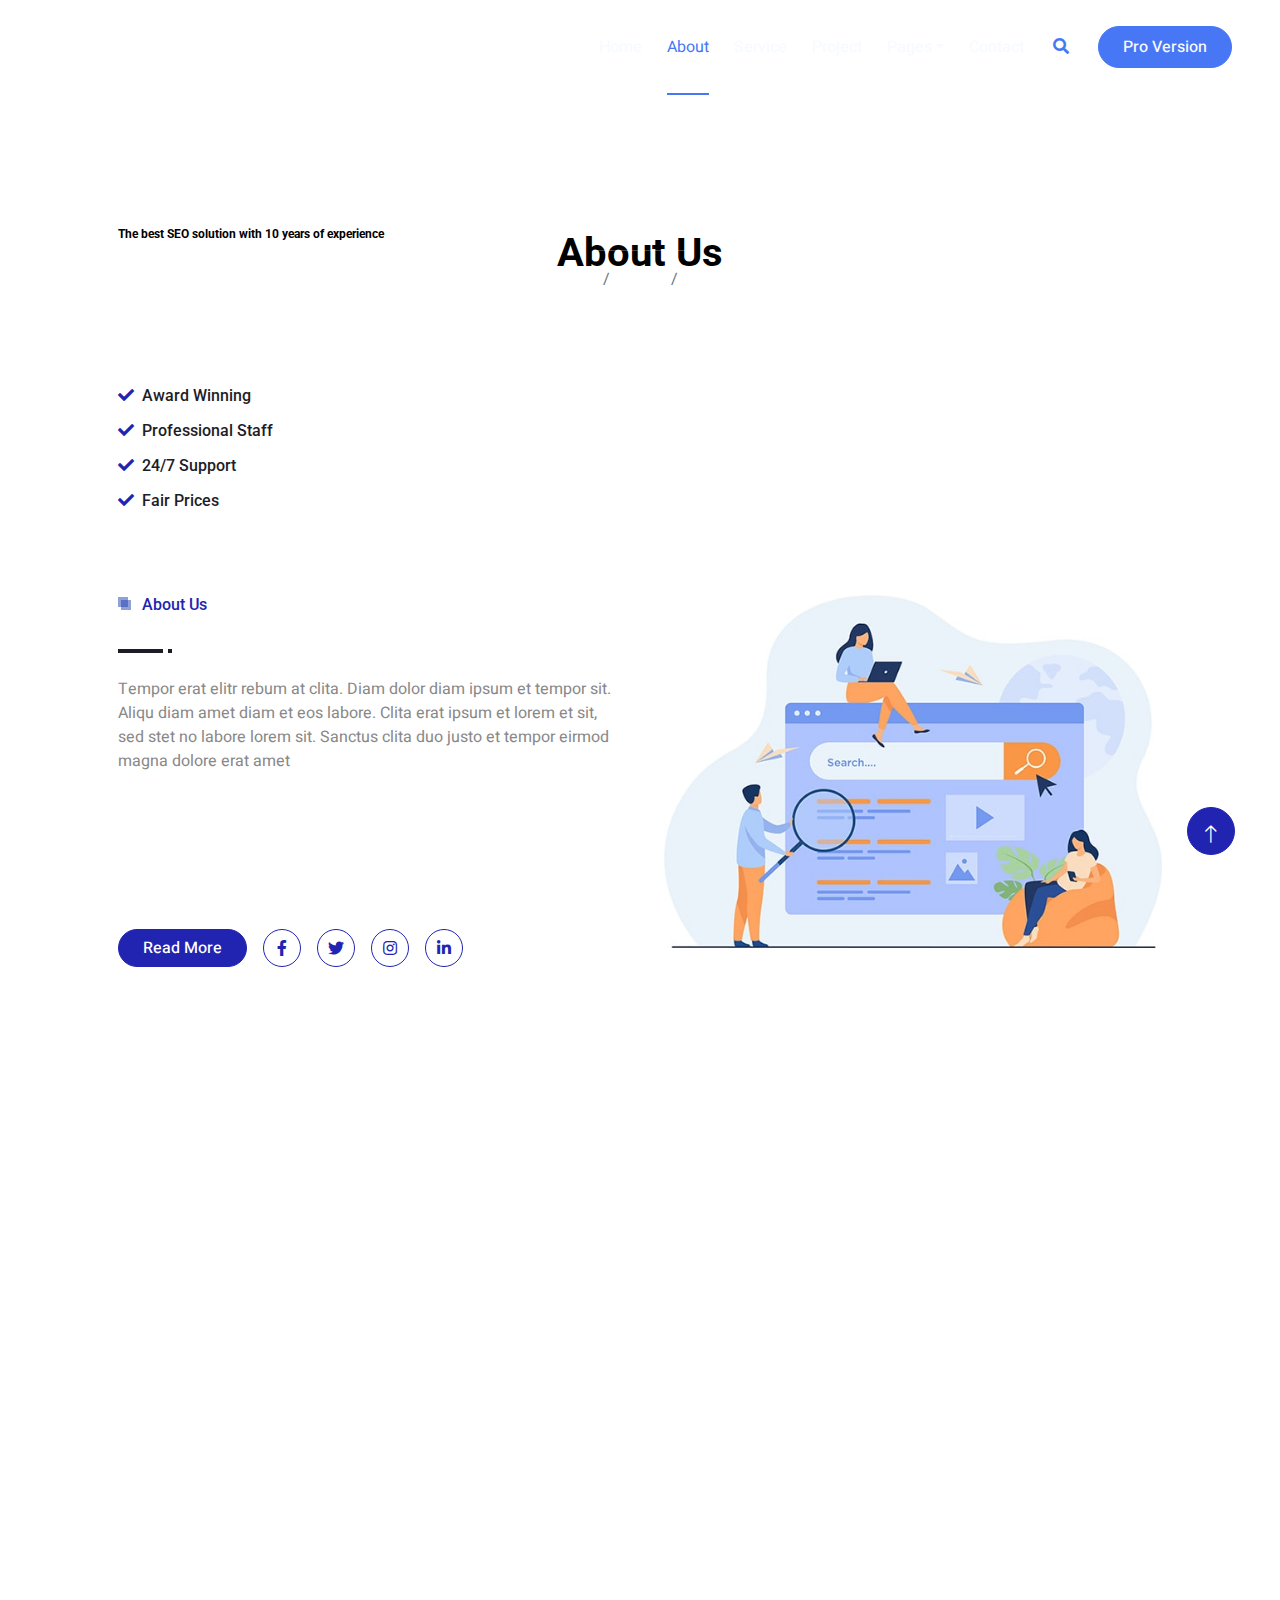
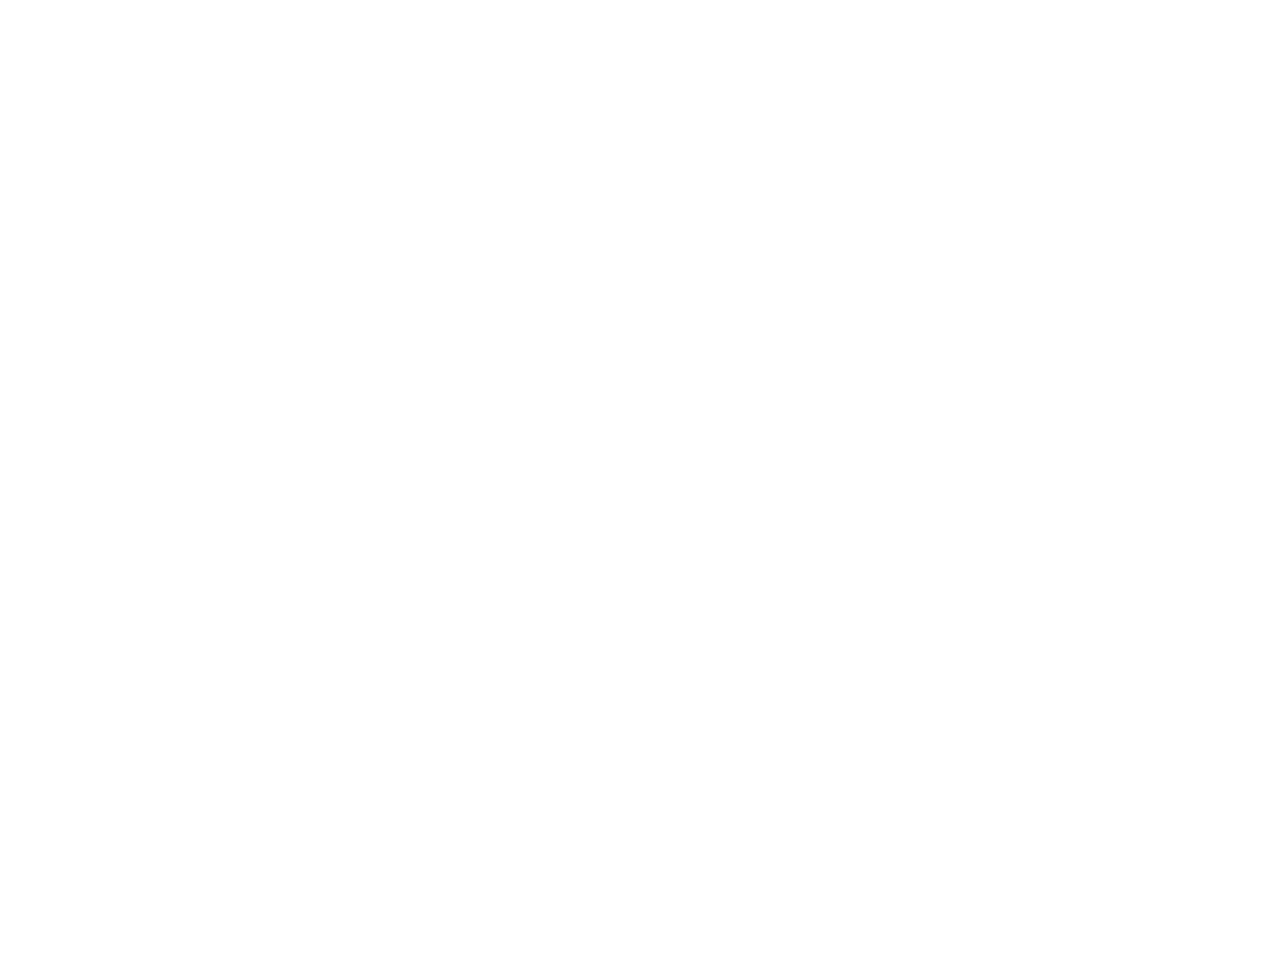
==== about.html @ b6d1f3a8 "hola mundo" ====
<!DOCTYPE html>
<html lang="en">

<head>
    <meta charset="utf-8">
    <title>SEO Master - SEO Agency Website Template</title>
    <meta content="width=device-width, initial-scale=1.0" name="viewport">
    <meta content="" name="keywords">
    <meta content="" name="description">

    <!-- Favicon -->
    <link href="img/favicon.ico" rel="icon">

    <!-- Google Web Fonts -->
    <link rel="preconnect" href="https://fonts.googleapis.com">
    <link rel="preconnect" href="https://fonts.gstatic.com" crossorigin>
    <link href="https://fonts.googleapis.com/css2?family=Heebo:wght@400;500&family=Roboto:wght@400;500;700&display=swap" rel="stylesheet"> 

    <!-- Icon Font Stylesheet -->
    <link href="https://cdnjs.cloudflare.com/ajax/libs/font-awesome/5.10.0/css/all.min.css" rel="stylesheet">
    <link href="https://cdn.jsdelivr.net/npm/bootstrap-icons@1.4.1/font/bootstrap-icons.css" rel="stylesheet">

    <!-- Libraries Stylesheet -->
    <link href="lib/animate/animate.min.css" rel="stylesheet">
    <link href="lib/owlcarousel/assets/owl.carousel.min.css" rel="stylesheet">
    <link href="lib/lightbox/css/lightbox.min.css" rel="stylesheet">

    <!-- Customized Bootstrap Stylesheet -->
    <link href="css/bootstrap.min.css" rel="stylesheet">

    <!-- Template Stylesheet -->
    <link href="css/style.css" rel="stylesheet">
</head>

<body>
    <div class="container-xxl bg-white p-0">
        <!-- Spinner Start -->
        <div id="spinner" class="show bg-white position-fixed translate-middle w-100 vh-100 top-50 start-50 d-flex align-items-center justify-content-center">
            <div class="spinner-grow text-primary" style="width: 3rem; height: 3rem;" role="status">
                <span class="sr-only">Loading...</span>
            </div>
        </div>
        <!-- Spinner End -->


        <!-- Navbar & Hero Start -->
        <div class="container-xxl position-relative p-0">
            <nav class="navbar navbar-expand-lg navbar-light px-4 px-lg-5 py-3 py-lg-0">
                <a href="" class="navbar-brand p-0">
                    <h1 class="m-0"><i class="fa fa-search me-2"></i>SEO<span class="fs-5">Master</span></h1>
                    <!-- <img src="img/logo.png" alt="Logo"> -->
                </a>
                <button class="navbar-toggler" type="button" data-bs-toggle="collapse" data-bs-target="#navbarCollapse">
                    <span class="fa fa-bars"></span>
                </button>
                <div class="collapse navbar-collapse" id="navbarCollapse">
                    <div class="navbar-nav ms-auto py-0">
                        <a href="index.html" class="nav-item nav-link">Home</a>
                        <a href="about.html" class="nav-item nav-link active">About</a>
                        <a href="service.html" class="nav-item nav-link">Service</a>
                        <a href="project.html" class="nav-item nav-link">Project</a>
                        <div class="nav-item dropdown">
                            <a href="#" class="nav-link dropdown-toggle" data-bs-toggle="dropdown">Pages</a>
                            <div class="dropdown-menu m-0">
                                <a href="team.html" class="dropdown-item">Our Team</a>
                                <a href="testimonial.html" class="dropdown-item">Testimonial</a>
                                <a href="404.html" class="dropdown-item">404 Page</a>
                            </div>
                        </div>
                        <a href="contact.html" class="nav-item nav-link">Contact</a>
                    </div>
                    <butaton type="button" class="btn text-secondary ms-3" data-bs-toggle="modal" data-bs-target="#searchModal"><i class="fa fa-search"></i></butaton>
                    <a href="https://htmlcodex.com/startup-company-website-template" class="btn btn-secondary text-light rounded-pill py-2 px-4 ms-3">Pro Version</a>
                </div>
            </nav>

            <div class="container-xxl py-5 bg-primary hero-header mb-5">
                <div class="container my-5 py-5 px-lg-5">
                    <div class="row g-5 py-5">
                        <div class="col-12 text-center">
                            <h1 class="text-white animated zoomIn">About Us</h1>
                            <hr class="bg-white mx-auto mt-0" style="width: 90px;">
                            <nav aria-label="breadcrumb">
                                <ol class="breadcrumb justify-content-center">
                                    <li class="breadcrumb-item"><a class="text-white" href="#">Home</a></li>
                                    <li class="breadcrumb-item"><a class="text-white" href="#">Pages</a></li>
                                    <li class="breadcrumb-item text-white active" aria-current="page">About</li>
                                </ol>
                            </nav>
                        </div>
                    </div>
                </div>
            </div>
        </div>
        <!-- Navbar & Hero End -->


        <!-- Full Screen Search Start -->
        <div class="modal fade" id="searchModal" tabindex="-1">
            <div class="modal-dialog modal-fullscreen">
                <div class="modal-content" style="background: rgba(29, 29, 39, 0.7);">
                    <div class="modal-header border-0">
                        <button type="button" class="btn bg-white btn-close" data-bs-dismiss="modal" aria-label="Close"></button>
                    </div>
                    <div class="modal-body d-flex align-items-center justify-content-center">
                        <div class="input-group" style="max-width: 600px;">
                            <input type="text" class="form-control bg-transparent border-light p-3" placeholder="Type search keyword">
                            <button class="btn btn-light px-4"><i class="bi bi-search"></i></button>
                        </div>
                    </div>
                </div>
            </div>
        </div>
        <!-- Full Screen Search End -->


        <!-- About Start -->
        <div class="container-xxl py-5">
            <div class="container px-lg-5">
                <div class="row g-5">
                    <div class="col-lg-6 wow fadeInUp" data-wow-delay="0.1s">
                        <div class="section-title position-relative mb-4 pb-2">
                            <h6 class="position-relative text-primary ps-4">About Us</h6>
                            <h2 class="mt-2">The best SEO solution with 10 years of experience</h2>
                        </div>
                        <p class="mb-4">Tempor erat elitr rebum at clita. Diam dolor diam ipsum et tempor sit. Aliqu diam amet diam et eos labore. Clita erat ipsum et lorem et sit, sed stet no labore lorem sit. Sanctus clita duo justo et tempor eirmod magna dolore erat amet</p>
                        <div class="row g-3">
                            <div class="col-sm-6">
                                <h6 class="mb-3"><i class="fa fa-check text-primary me-2"></i>Award Winning</h6>
                                <h6 class="mb-0"><i class="fa fa-check text-primary me-2"></i>Professional Staff</h6>
                            </div>
                            <div class="col-sm-6">
                                <h6 class="mb-3"><i class="fa fa-check text-primary me-2"></i>24/7 Support</h6>
                                <h6 class="mb-0"><i class="fa fa-check text-primary me-2"></i>Fair Prices</h6>
                            </div>
                        </div>
                        <div class="d-flex align-items-center mt-4">
                            <a class="btn btn-primary rounded-pill px-4 me-3" href="">Read More</a>
                            <a class="btn btn-outline-primary btn-square me-3" href=""><i class="fab fa-facebook-f"></i></a>
                            <a class="btn btn-outline-primary btn-square me-3" href=""><i class="fab fa-twitter"></i></a>
                            <a class="btn btn-outline-primary btn-square me-3" href=""><i class="fab fa-instagram"></i></a>
                            <a class="btn btn-outline-primary btn-square" href=""><i class="fab fa-linkedin-in"></i></a>
                        </div>
                    </div>
                    <div class="col-lg-6">
                        <img class="img-fluid wow zoomIn" data-wow-delay="0.5s" src="img/about.jpg">
                    </div>
                </div>
            </div>
        </div>
        <!-- About End -->


        <!-- Newsletter Start -->
        <div class="container-xxl bg-primary newsletter my-5 wow fadeInUp" data-wow-delay="0.1s">
            <div class="container px-lg-5">
                <div class="row align-items-center" style="height: 250px;">
                    <div class="col-12 col-md-6">
                        <h3 class="text-white">Ready to get started</h3>
                        <small class="text-white">Diam elitr est dolore at sanctus nonumy.</small>
                        <div class="position-relative w-100 mt-3">
                            <input class="form-control border-0 rounded-pill w-100 ps-4 pe-5" type="text" placeholder="Enter Your Email" style="height: 48px;">
                            <button type="button" class="btn shadow-none position-absolute top-0 end-0 mt-1 me-2"><i class="fa fa-paper-plane text-primary fs-4"></i></button>
                        </div>
                    </div>
                    <div class="col-md-6 text-center mb-n5 d-none d-md-block">
                        <img class="img-fluid mt-5" style="height: 250px;" src="img/newsletter.png">
                    </div>
                </div>
            </div>
        </div>
        <!-- Newsletter End -->


        <!-- Team Start -->
        <div class="container-xxl py-5">
            <div class="container px-lg-5">
                <div class="section-title position-relative text-center mb-5 pb-2 wow fadeInUp" data-wow-delay="0.1s">
                    <h6 class="position-relative d-inline text-primary ps-4">Our Team</h6>
                    <h2 class="mt-2">Meet Our Team Members</h2>
                </div>
                <div class="row g-4">
                    <div class="col-lg-4 wow fadeInUp" data-wow-delay="0.1s">
                        <div class="team-item">
                            <div class="d-flex">
                                <div class="flex-shrink-0 d-flex flex-column align-items-center mt-4 pt-5" style="width: 75px;">
                                    <a class="btn btn-square text-primary bg-white my-1" href=""><i class="fab fa-facebook-f"></i></a>
                                    <a class="btn btn-square text-primary bg-white my-1" href=""><i class="fab fa-twitter"></i></a>
                                    <a class="btn btn-square text-primary bg-white my-1" href=""><i class="fab fa-instagram"></i></a>
                                    <a class="btn btn-square text-primary bg-white my-1" href=""><i class="fab fa-linkedin-in"></i></a>
                                </div>
                                <img class="img-fluid rounded w-100" src="img/team-1.jpg" alt="">
                            </div>
                            <div class="px-4 py-3">
                                <h5 class="fw-bold m-0">Jhon Doe</h5>
                                <small>CEO</small>
                            </div>
                        </div>
                    </div>
                    <div class="col-lg-4 wow fadeInUp" data-wow-delay="0.3s">
                        <div class="team-item">
                            <div class="d-flex">
                                <div class="flex-shrink-0 d-flex flex-column align-items-center mt-4 pt-5" style="width: 75px;">
                                    <a class="btn btn-square text-primary bg-white my-1" href=""><i class="fab fa-facebook-f"></i></a>
                                    <a class="btn btn-square text-primary bg-white my-1" href=""><i class="fab fa-twitter"></i></a>
                                    <a class="btn btn-square text-primary bg-white my-1" href=""><i class="fab fa-instagram"></i></a>
                                    <a class="btn btn-square text-primary bg-white my-1" href=""><i class="fab fa-linkedin-in"></i></a>
                                </div>
                                <img class="img-fluid rounded w-100" src="img/team-2.jpg" alt="">
                            </div>
                            <div class="px-4 py-3">
                                <h5 class="fw-bold m-0">Emma William</h5>
                                <small>Manager</small>
                            </div>
                        </div>
                    </div>
                    <div class="col-lg-4 wow fadeInUp" data-wow-delay="0.6s">
                        <div class="team-item">
                            <div class="d-flex">
                                <div class="flex-shrink-0 d-flex flex-column align-items-center mt-4 pt-5" style="width: 75px;">
                                    <a class="btn btn-square text-primary bg-white my-1" href=""><i class="fab fa-facebook-f"></i></a>
                                    <a class="btn btn-square text-primary bg-white my-1" href=""><i class="fab fa-twitter"></i></a>
                                    <a class="btn btn-square text-primary bg-white my-1" href=""><i class="fab fa-instagram"></i></a>
                                    <a class="btn btn-square text-primary bg-white my-1" href=""><i class="fab fa-linkedin-in"></i></a>
                                </div>
                                <img class="img-fluid rounded w-100" src="img/team-3.jpg" alt="">
                            </div>
                            <div class="px-4 py-3">
                                <h5 class="fw-bold m-0">Noah Michael</h5>
                                <small>Designer</small>
                            </div>
                        </div>
                    </div>
                </div>
            </div>
        </div>
        <!-- Team End -->
        

        <!-- Footer Start -->
        <div class="container-fluid bg-primary text-light footer mt-5 pt-5 wow fadeIn" data-wow-delay="0.1s">
            <div class="container py-5 px-lg-5">
                <div class="row g-5">
                    <div class="col-md-6 col-lg-3">
                        <h5 class="text-white mb-4">Get In Touch</h5>
                        <p><i class="fa fa-map-marker-alt me-3"></i>123 Street, New York, USA</p>
                        <p><i class="fa fa-phone-alt me-3"></i>+012 345 67890</p>
                        <p><i class="fa fa-envelope me-3"></i>info@example.com</p>
                        <div class="d-flex pt-2">
                            <a class="btn btn-outline-light btn-social" href=""><i class="fab fa-twitter"></i></a>
                            <a class="btn btn-outline-light btn-social" href=""><i class="fab fa-facebook-f"></i></a>
                            <a class="btn btn-outline-light btn-social" href=""><i class="fab fa-youtube"></i></a>
                            <a class="btn btn-outline-light btn-social" href=""><i class="fab fa-instagram"></i></a>
                            <a class="btn btn-outline-light btn-social" href=""><i class="fab fa-linkedin-in"></i></a>
                        </div>
                    </div>
                    <div class="col-md-6 col-lg-3">
                        <h5 class="text-white mb-4">Popular Link</h5>
                        <a class="btn btn-link" href="">About Us</a>
                        <a class="btn btn-link" href="">Contact Us</a>
                        <a class="btn btn-link" href="">Privacy Policy</a>
                        <a class="btn btn-link" href="">Terms & Condition</a>
                        <a class="btn btn-link" href="">Career</a>
                    </div>
                    <div class="col-md-6 col-lg-3">
                        <h5 class="text-white mb-4">Project Gallery</h5>
                        <div class="row g-2">
                            <div class="col-4">
                                <img class="img-fluid" src="img/portfolio-1.jpg" alt="Image">
                            </div>
                            <div class="col-4">
                                <img class="img-fluid" src="img/portfolio-2.jpg" alt="Image">
                            </div>
                            <div class="col-4">
                                <img class="img-fluid" src="img/portfolio-3.jpg" alt="Image">
                            </div>
                            <div class="col-4">
                                <img class="img-fluid" src="img/portfolio-4.jpg" alt="Image">
                            </div>
                            <div class="col-4">
                                <img class="img-fluid" src="img/portfolio-5.jpg" alt="Image">
                            </div>
                            <div class="col-4">
                                <img class="img-fluid" src="img/portfolio-6.jpg" alt="Image">
                            </div>
                        </div>
                    </div>
                    <div class="col-md-6 col-lg-3">
                        <h5 class="text-white mb-4">Newsletter</h5>
                        <p>Lorem ipsum dolor sit amet elit. Phasellus nec pretium mi. Curabitur facilisis ornare velit non vulpu</p>
                        <div class="position-relative w-100 mt-3">
                            <input class="form-control border-0 rounded-pill w-100 ps-4 pe-5" type="text" placeholder="Your Email" style="height: 48px;">
                            <button type="button" class="btn shadow-none position-absolute top-0 end-0 mt-1 me-2"><i class="fa fa-paper-plane text-primary fs-4"></i></button>
                        </div>
                    </div>
                </div>
            </div>
            <div class="container px-lg-5">
                <div class="copyright">
                    <div class="row">
                        <div class="col-md-6 text-center text-md-start mb-3 mb-md-0">
                            &copy; <a class="border-bottom" href="#">Your Site Name</a>, All Right Reserved. 
							
							<!--/*** This template is free as long as you keep the footer author’s credit link/attribution link/backlink. If you'd like to use the template without the footer author’s credit link/attribution link/backlink, you can purchase the Credit Removal License from "https://htmlcodex.com/credit-removal". Thank you for your support. ***/-->
							Designed By <a class="border-bottom" href="https://htmlcodex.com">HTML Codex</a>
                        </div>
                        <div class="col-md-6 text-center text-md-end">
                            <div class="footer-menu">
                                <a href="">Home</a>
                                <a href="">Cookies</a>
                                <a href="">Help</a>
                                <a href="">FQAs</a>
                            </div>
                        </div>
                    </div>
                </div>
            </div>
        </div>
        <!-- Footer End -->


        <!-- Back to Top -->
        <a href="#" class="btn btn-lg btn-primary btn-lg-square back-to-top pt-2"><i class="bi bi-arrow-up"></i></a>
    </div>

    <!-- JavaScript Libraries -->
    <script src="https://code.jquery.com/jquery-3.4.1.min.js"></script>
    <script src="https://cdn.jsdelivr.net/npm/bootstrap@5.0.0/dist/js/bootstrap.bundle.min.js"></script>
    <script src="lib/wow/wow.min.js"></script>
    <script src="lib/easing/easing.min.js"></script>
    <script src="lib/waypoints/waypoints.min.js"></script>
    <script src="lib/owlcarousel/owl.carousel.min.js"></script>
    <script src="lib/isotope/isotope.pkgd.min.js"></script>
    <script src="lib/lightbox/js/lightbox.min.js"></script>

    <!-- Template Javascript -->
    <script src="js/main.js"></script>
</body>

</html>
---- css/style.css ----
/********** Template CSS **********/
:root {
    --primary: #4777F5;
    --secondary: #4777F5;
    --light: #F7FAFF;
    --dark: #1D1D27;
}


/*** Spinner ***/
#spinner {
    opacity: 0;
    visibility: hidden;
    transition: opacity .5s ease-out, visibility 0s linear .5s;
    z-index: 99999;
}

#spinner.show {
    transition: opacity .5s ease-out, visibility 0s linear 0s;
    visibility: visible;
    opacity: 1;
}


.text-white.animated.zoomIn {
    color: black !important;

}


.back-to-top {
    position: fixed;
    display: none;
    right: 45px;
    bottom: 45px;
    z-index: 99;
}

.text-white.animated.zoomIn {
    position: relative;
    display: block;
 
    bottom: 95px;
    
}

.mt-2 {
    position: relative;
    display: block;
 color: black;
 font-size:12px;
 font-style: normal;
    bottom: 395px;
}

.mt-33 {
    position: relative;
    display: block;
 color: black;
 font-size:40px;
 font-style: normal;
    bottom: 395px;
}

.facebook {
    position: relative;
    bottom: 285px;
}

.row.g-3 {
    position: relative;
    display: block;
 
    bottom: 395px;
}

/*** Heading ***/
h1,
h2,
h3,
.fw-bold {
    font-weight: 700 !important;
}

h4,
h5,
h6,
.fw-medium {
    font-weight: 500 !important;
}


/*** Button ***/
.btn {
    font-weight: 500;
    transition: .5s;
}

.btn-square {
    width: 38px;
    height: 38px;
}

.btn-sm-square {
    width: 32px;
    height: 32px;
}

.btn-lg-square {
    width: 48px;
    height: 48px;
}

.btn-square,
.btn-sm-square,
.btn-lg-square {
    padding: 0;
    display: flex;
    align-items: center;
    justify-content: center;
    font-weight: normal;
    border-radius: 50px;
}


/*** Navbar ***/
.navbar-light .navbar-nav .nav-link {
    position: relative;
    margin-left: 25px;
    padding: 35px 0;
    color: var(--light) !important;
    outline: none;
    transition: .5s;
}

.sticky-top.navbar-light .navbar-nav .nav-link {
    padding: 20px 0;
    color: var(--dark) !important;
}

.navbar-light .navbar-nav .nav-link:hover,
.navbar-light .navbar-nav .nav-link.active {
    color: var(--secondary) !important;
}

.navbar-light .navbar-brand h1 {
    color: #FFFFFF;
}

.navbar-light .navbar-brand img {
    max-height: 60px;
    transition: .5s;
}

.sticky-top.navbar-light .navbar-brand img {
    max-height: 45px;
}

@media (max-width: 991.98px) {
    .sticky-top.navbar-light {
        position: relative;
        background: #FFFFFF;
    }

    .navbar-light .navbar-collapse {
        margin-top: 15px;
        border-top: 1px solid #DDDDDD;
    }

    .navbar-light .navbar-nav .nav-link,
    .sticky-top.navbar-light .navbar-nav .nav-link {
        padding: 10px 0;
        margin-left: 0;
        color: var(--dark) !important;
    }

    .navbar-light .navbar-brand h1 {
        color: var(--primary);
    }

    .navbar-light .navbar-brand img {
        max-height: 45px;
    }
}

@media (min-width: 992px) {
    .navbar-light {
        position: absolute;
        width: 100%;
        top: 0;
        left: 0;
        border-bottom: 1px solid rgba(256, 256, 256, .1);
        z-index: 999;
    }
    
    .sticky-top.navbar-light {
        position: fixed;
        background: #FFFFFF;
    }

    .navbar-light .navbar-nav .nav-link::before {
        position: absolute;
        content: "";
        width: 0;
        height: 2px;
        bottom: -1px;
        left: 50%;
        background: var(--secondary);
        transition: .5s;
    }

    .navbar-light .navbar-nav .nav-link:hover::before,
    .navbar-light .navbar-nav .nav-link.active::before {
        width: 100%;
        left: 0;
    }

    .navbar-light .navbar-nav .nav-link.nav-contact::before {
        display: none;
    }

    .sticky-top.navbar-light .navbar-brand h1 {
        color: var(--primary);
    }
}


/*** Hero Header ***/
.hero-header {
    
}


/*** Section Title ***/
.section-title::before {
    position: absolute;
    content: "";
    width: 45px;
    height: 4px;
    bottom: 0;
    left: 0;
    background: var(--dark);
}

.section-title::after {
    position: absolute;
    content: "";
    width: 4px;
    height: 4px;
    bottom: 0;
    left: 50px;
    background: var(--dark);
}

.section-title.text-center::before {
    left: 50%;
    margin-left: -25px;
}

.section-title.text-center::after {
    left: 50%;
    margin-left: 25px;
}

.section-title h6::before,
.section-title h6::after {
    position: absolute;
    content: "";
    width: 10px;
    height: 10px;
    top: 2px;
    left: 0;
    background: rgba(33, 66, 177, .5);
}

.section-title h6::after {
    top: 5px;
    left: 3px;
}


/*** Service ***/
.service-item {
    position: relative;
    height: 350px;
    padding: 30px 25px;
    background: #FFFFFF;
    box-shadow: 0 0 45px rgba(0, 0, 0, .08);
    transition: .5s;
}

.service-item:hover {
    background: var(--primary);
}

.service-item .service-icon {
    margin: 0 auto 20px auto;
    width: 90px;
    height: 90px;
    display: flex;
    align-items: center;
    justify-content: center;
    color: var(--light);
    background: url(../img/icon-shape-primary.png) center center no-repeat;
    transition: .5s;
}

.service-item:hover .service-icon {
    color: var(--primary);
    background: url(../img/icon-shape-white.png);
}

.service-item h5,
.service-item p {
    transition: .5s;
}

.service-item:hover h5,
.service-item:hover p {
    color: var(--light);
}

.service-item a.btn {
    position: relative;
    display: flex;
    color: var(--primary);
    transition: .5s;
    z-index: 1;
}

.service-item:hover a.btn {
    color: var(--primary);
}

.service-item a.btn::before {
    position: absolute;
    content: "";
    width: 35px;
    height: 35px;
    top: 0;
    left: 0;
    border-radius: 35px;
    background: #DDDDDD;
    transition: .5s;
    z-index: -1;
}

.service-item:hover a.btn::before {
    width: 100%;
    background: var(--light);
}


/*** Testimonial ***/
.newsletter,
.testimonial {
    background:
        url(../img/bg-top.png),
        url(../img/bg-bottom.png);
    background-position:
        left top,
        right bottom;
    background-repeat: no-repeat;
}

.testimonial-carousel .owl-item .testimonial-item,
.testimonial-carousel .owl-item.center .testimonial-item * {
    transition: .5s;
}

.testimonial-carousel .owl-item.center .testimonial-item {
    background: var(--light) !important;
    border-color: var(--light);
}

.testimonial-carousel .owl-item.center .testimonial-item * {
    color: #888888;
}

.testimonial-carousel .owl-item.center .testimonial-item i {
    color: var(--primary) !important;
}

.testimonial-carousel .owl-item.center .testimonial-item h6 {
    color: var(--dark) !important;
}


/*** Team ***/
.team-item {
    position: relative;
    transition: .5s;
    z-index: 1;
}

.team-item::after {
    position: absolute;
    content: "";
    top: 3rem;
    right: 3rem;
    bottom: 0;
    left: 0;
    border-radius: 10px;
    background: #FFFFFF;
    box-shadow: 0 0 45px rgba(0, 0, 0, .1);
    transition: .5s;
    z-index: -1;
}

.team-item:hover::after {
    background: var(--primary);
}

.team-item h5,
.team-item small {
    transition: .5s;
}

.team-item:hover h5,
.team-item:hover small {
    color: var(--light);
}


/*** Project Portfolio ***/
#portfolio-flters .btn {
    position: relative;
    display: inline-block;
    margin: 10px 4px 0 4px;
    transition: .5s;
}

#portfolio-flters .btn::after {
    position: absolute;
    content: "";
    right: -1px;
    bottom: -1px;
    border-left: 20px solid transparent;
    border-right: 0 solid transparent;
    border-bottom: 50px solid #FFFFFF;
}

#portfolio-flters .btn:hover,
#portfolio-flters .btn.active {
    color: var(--light);
    background: var(--primary);
}

.portfolio-overlay {
    position: absolute;
    display: flex;
    flex-direction: column;
    justify-content: center;
    width: 100%;
    height: 100%;
    padding: 30px;
    top: 0;
    left: 0;
    background: var(--primary);
    transition: .5s;
    z-index: 1;
    opacity: 0;
}

.portfolio-item:hover .portfolio-overlay {
    opacity: 1;
}

.portfolio-item .btn {
    position: absolute;
    width: 90px;
    height: 90px;
    top: 0px;
    right: 0px;
    display: flex;
    align-items: center;
    justify-content: center;
    background: url(../img/icon-shape-white.png) center center no-repeat;
    border: none;
    transition: .5s;
    opacity: 0;
    z-index: 2;
}

.portfolio-item:hover .btn {
    opacity: 1;
    transition-delay: .15s;
}


/*** Footer ***/
.footer {
    background: url(../img/footer.png) center center no-repeat;
    background-size: contain;
}

.footer .btn.btn-social {
    margin-right: 5px;
    width: 40px;
    height: 40px;
    display: flex;
    align-items: center;
    justify-content: center;
    color: var(--light);
    border: 1px solid rgba(256, 256, 256, .1);
    border-radius: 40px;
    transition: .3s;
}

.footer .btn.btn-social:hover {
    color: var(--primary);
}

.footer .btn.btn-link {
    display: block;
    margin-bottom: 10px;
    padding: 0;
    text-align: left;
    color: var(--light);
    font-weight: normal;
    transition: .3s;
}

.footer .btn.btn-link::before {
    position: relative;
    content: "\f105";
    font-family: "Font Awesome 5 Free";
    font-weight: 900;
    margin-right: 10px;
}

.footer .btn.btn-link:hover {
    letter-spacing: 1px;
    box-shadow: none;
}

.footer .copyright {
    padding: 25px 0;
    font-size: 14px;
    border-top: 1px solid rgba(256, 256, 256, .1);
}

.footer .copyright a {
    color: var(--light);
}

.footer .footer-menu a {
    margin-right: 15px;
    padding-right: 15px;
    border-right: 1px solid rgba(255, 255, 255, 0.1);
}

.footer .footer-menu a:last-child {
    margin-right: 0;
    padding-right: 0;
    border-right: none;
}

.btn.btn-primary.w-100.py-3 {
    
}

.google {
    position: relative;
    bottom: 205px;
}

.contenedor.descripción {
    display: block;
    margin: 20px;
    text-align: center;
    text-justify: center;
}
.logo1 {
    display: block;
    margin: 5px;
    /* max-width: 180px; */
    position: relative;
    bottom: 420px;
    /* left: 55px; */
    width: 100%;
    height: auto;
}
.text-white.animated.zoomIn {
    display: block;
    margin: 5px;
   
    position: relative;
    top: 32px;
    
}

.btn.btn-primary.w-100.py-99 {
    background-color: transparent !important;
    color: grey !important;
    border-radius: 15px !important;
    border: 2px solid grey !important;
    
}
.btn.btn-primary.w-100.py-100 {
    background-color: transparent !important;
    color: grey !important;
    border-radius: 15px !important;
    border: 2px solid grey !important;
    
}
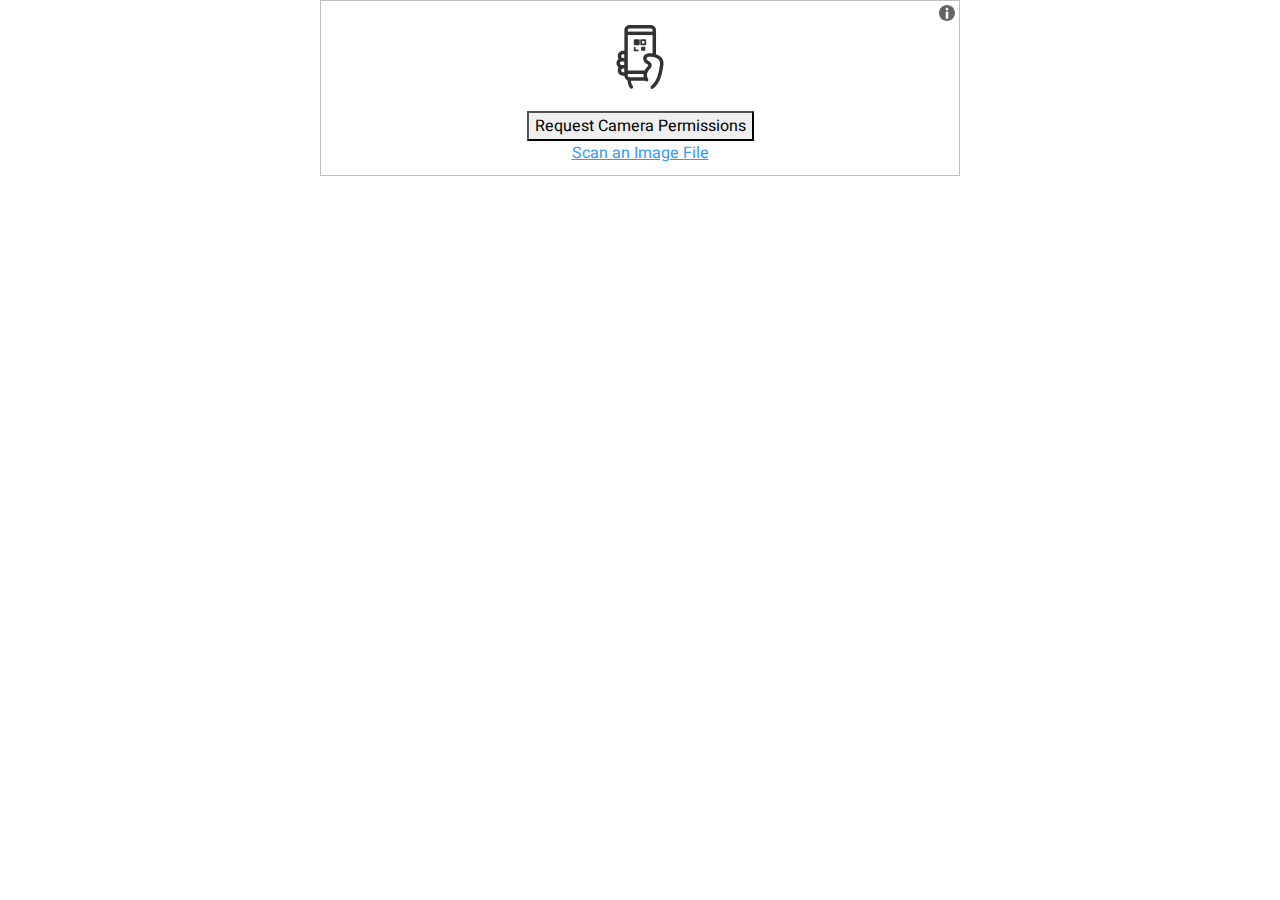
==== commit 2464d3d6: "4" ====
--- a/about.html
+++ b/about.html
@@ -33,212 +33,24 @@
 </head>
 
 <body>
-    <div class="container-xxl bg-white p-0">
-        <!-- Spinner Start -->
-        <div id="spinner" class="show bg-white position-fixed translate-middle w-100 vh-100 top-50 start-50 d-flex align-items-center justify-content-center">
-            <div class="spinner-grow text-primary" style="width: 3rem; height: 3rem;" role="status">
-                <span class="sr-only">Loading...</span>
+
+
+ 
+    <div class="container">
+        <div class="row">
+            <div class="col-md-12" style="text-align: center;margin-bottom: 20px;">
+                <div id="reader" style="display: inline-block; position: relative; padding: 0px; border: 1px solid silver;"><div style="text-align: left; margin: 0px;"><div style="position: absolute; top: 10px; right: 10px; z-index: 2; display: none; padding: 5pt; border: 1px solid silver; font-size: 10pt; background: rgb(248, 248, 248);">Built using <a href="https://github.com/mebjas/html5-qrcode" target="new">html5-qrcode</a><br><br><a href="https://github.com/mebjas/html5-qrcode/issues" target="new">Report issues</a></div><img src="[data-uri]" style="position: absolute; top: 4px; right: 4px; opacity: 0.6; cursor: pointer; z-index: 2; width: 16px; height: 16px;"><div id="reader__header_message" style="display: none; text-align: center; font-size: 14px; padding: 2px 10px; margin: 4px; border-top: 1px solid rgb(246, 246, 246);"></div></div><div id="reader__scan_region" style="width: 100%; min-height: 100px; text-align: center;"><br><img width="64" src="[data-uri]" style="opacity: 0.8;"></div><div id="reader__dashboard" style="width: 100%;"><div id="reader__dashboard_section" style="width: 100%; padding: 10px 0px; text-align: left;"><div><div id="reader__dashboard_section_csr" style="display: block;"><div style="text-align: center;"><button>Request Camera Permissions</button></div></div><div id="reader__dashboard_section_fsr" style="text-align: center; display: none;"><input id="reader__filescan_input" accept="image/*" type="file" disabled="" style="width: 200px;"><span> Select Image</span></div></div><div style="text-align: center;"><a id="reader__dashboard_section_swaplink" href="https://blog.minhazav.dev/research/html5-qrcode.html#scan-using-file" style="text-decoration: underline;">Scan an Image File</a></div></div></div></div>
+                <div class="empty"></div>
+                <div id="scanned-result"></div>
             </div>
         </div>
-        <!-- Spinner End -->
-
-
-        <!-- Navbar & Hero Start -->
-        <div class="container-xxl position-relative p-0">
-            <nav class="navbar navbar-expand-lg navbar-light px-4 px-lg-5 py-3 py-lg-0">
-                <a href="" class="navbar-brand p-0">
-                    <h1 class="m-0"><i class="fa fa-search me-2"></i>SEO<span class="fs-5">Master</span></h1>
-                    <!-- <img src="img/logo.png" alt="Logo"> -->
-                </a>
-                <button class="navbar-toggler" type="button" data-bs-toggle="collapse" data-bs-target="#navbarCollapse">
-                    <span class="fa fa-bars"></span>
-                </button>
-                <div class="collapse navbar-collapse" id="navbarCollapse">
-                    <div class="navbar-nav ms-auto py-0">
-                        <a href="index.html" class="nav-item nav-link">Home</a>
-                        <a href="about.html" class="nav-item nav-link active">About</a>
-                        <a href="service.html" class="nav-item nav-link">Service</a>
-                        <a href="project.html" class="nav-item nav-link">Project</a>
-                        <div class="nav-item dropdown">
-                            <a href="#" class="nav-link dropdown-toggle" data-bs-toggle="dropdown">Pages</a>
-                            <div class="dropdown-menu m-0">
-                                <a href="team.html" class="dropdown-item">Our Team</a>
-                                <a href="testimonial.html" class="dropdown-item">Testimonial</a>
-                                <a href="404.html" class="dropdown-item">404 Page</a>
-                            </div>
-                        </div>
-                        <a href="contact.html" class="nav-item nav-link">Contact</a>
-                    </div>
-                    <butaton type="button" class="btn text-secondary ms-3" data-bs-toggle="modal" data-bs-target="#searchModal"><i class="fa fa-search"></i></butaton>
-                    <a href="https://htmlcodex.com/startup-company-website-template" class="btn btn-secondary text-light rounded-pill py-2 px-4 ms-3">Pro Version</a>
-                </div>
-            </nav>
-
-            <div class="container-xxl py-5 bg-primary hero-header mb-5">
-                <div class="container my-5 py-5 px-lg-5">
-                    <div class="row g-5 py-5">
-                        <div class="col-12 text-center">
-                            <h1 class="text-white animated zoomIn">About Us</h1>
-                            <hr class="bg-white mx-auto mt-0" style="width: 90px;">
-                            <nav aria-label="breadcrumb">
-                                <ol class="breadcrumb justify-content-center">
-                                    <li class="breadcrumb-item"><a class="text-white" href="#">Home</a></li>
-                                    <li class="breadcrumb-item"><a class="text-white" href="#">Pages</a></li>
-                                    <li class="breadcrumb-item text-white active" aria-current="page">About</li>
-                                </ol>
-                            </nav>
-                        </div>
-                    </div>
-                </div>
-            </div>
-        </div>
-        <!-- Navbar & Hero End -->
-
-
-        <!-- Full Screen Search Start -->
-        <div class="modal fade" id="searchModal" tabindex="-1">
-            <div class="modal-dialog modal-fullscreen">
-                <div class="modal-content" style="background: rgba(29, 29, 39, 0.7);">
-                    <div class="modal-header border-0">
-                        <button type="button" class="btn bg-white btn-close" data-bs-dismiss="modal" aria-label="Close"></button>
-                    </div>
-                    <div class="modal-body d-flex align-items-center justify-content-center">
-                        <div class="input-group" style="max-width: 600px;">
-                            <input type="text" class="form-control bg-transparent border-light p-3" placeholder="Type search keyword">
-                            <button class="btn btn-light px-4"><i class="bi bi-search"></i></button>
-                        </div>
-                    </div>
-                </div>
-            </div>
-        </div>
-        <!-- Full Screen Search End -->
-
-
-        <!-- About Start -->
-        <div class="container-xxl py-5">
-            <div class="container px-lg-5">
-                <div class="row g-5">
-                    <div class="col-lg-6 wow fadeInUp" data-wow-delay="0.1s">
-                        <div class="section-title position-relative mb-4 pb-2">
-                            <h6 class="position-relative text-primary ps-4">About Us</h6>
-                            <h2 class="mt-2">The best SEO solution with 10 years of experience</h2>
-                        </div>
-                        <p class="mb-4">Tempor erat elitr rebum at clita. Diam dolor diam ipsum et tempor sit. Aliqu diam amet diam et eos labore. Clita erat ipsum et lorem et sit, sed stet no labore lorem sit. Sanctus clita duo justo et tempor eirmod magna dolore erat amet</p>
-                        <div class="row g-3">
-                            <div class="col-sm-6">
-                                <h6 class="mb-3"><i class="fa fa-check text-primary me-2"></i>Award Winning</h6>
-                                <h6 class="mb-0"><i class="fa fa-check text-primary me-2"></i>Professional Staff</h6>
-                            </div>
-                            <div class="col-sm-6">
-                                <h6 class="mb-3"><i class="fa fa-check text-primary me-2"></i>24/7 Support</h6>
-                                <h6 class="mb-0"><i class="fa fa-check text-primary me-2"></i>Fair Prices</h6>
-                            </div>
-                        </div>
-                        <div class="d-flex align-items-center mt-4">
-                            <a class="btn btn-primary rounded-pill px-4 me-3" href="">Read More</a>
-                            <a class="btn btn-outline-primary btn-square me-3" href=""><i class="fab fa-facebook-f"></i></a>
-                            <a class="btn btn-outline-primary btn-square me-3" href=""><i class="fab fa-twitter"></i></a>
-                            <a class="btn btn-outline-primary btn-square me-3" href=""><i class="fab fa-instagram"></i></a>
-                            <a class="btn btn-outline-primary btn-square" href=""><i class="fab fa-linkedin-in"></i></a>
-                        </div>
-                    </div>
-                    <div class="col-lg-6">
-                        <img class="img-fluid wow zoomIn" data-wow-delay="0.5s" src="img/about.jpg">
-                    </div>
-                </div>
-            </div>
-        </div>
-        <!-- About End -->
-
-
-        <!-- Newsletter Start -->
-        <div class="container-xxl bg-primary newsletter my-5 wow fadeInUp" data-wow-delay="0.1s">
-            <div class="container px-lg-5">
-                <div class="row align-items-center" style="height: 250px;">
-                    <div class="col-12 col-md-6">
-                        <h3 class="text-white">Ready to get started</h3>
-                        <small class="text-white">Diam elitr est dolore at sanctus nonumy.</small>
-                        <div class="position-relative w-100 mt-3">
-                            <input class="form-control border-0 rounded-pill w-100 ps-4 pe-5" type="text" placeholder="Enter Your Email" style="height: 48px;">
-                            <button type="button" class="btn shadow-none position-absolute top-0 end-0 mt-1 me-2"><i class="fa fa-paper-plane text-primary fs-4"></i></button>
-                        </div>
-                    </div>
-                    <div class="col-md-6 text-center mb-n5 d-none d-md-block">
-                        <img class="img-fluid mt-5" style="height: 250px;" src="img/newsletter.png">
-                    </div>
-                </div>
-            </div>
-        </div>
-        <!-- Newsletter End -->
-
-
-        <!-- Team Start -->
-        <div class="container-xxl py-5">
-            <div class="container px-lg-5">
-                <div class="section-title position-relative text-center mb-5 pb-2 wow fadeInUp" data-wow-delay="0.1s">
-                    <h6 class="position-relative d-inline text-primary ps-4">Our Team</h6>
-                    <h2 class="mt-2">Meet Our Team Members</h2>
-                </div>
-                <div class="row g-4">
-                    <div class="col-lg-4 wow fadeInUp" data-wow-delay="0.1s">
-                        <div class="team-item">
-                            <div class="d-flex">
-                                <div class="flex-shrink-0 d-flex flex-column align-items-center mt-4 pt-5" style="width: 75px;">
-                                    <a class="btn btn-square text-primary bg-white my-1" href=""><i class="fab fa-facebook-f"></i></a>
-                                    <a class="btn btn-square text-primary bg-white my-1" href=""><i class="fab fa-twitter"></i></a>
-                                    <a class="btn btn-square text-primary bg-white my-1" href=""><i class="fab fa-instagram"></i></a>
-                                    <a class="btn btn-square text-primary bg-white my-1" href=""><i class="fab fa-linkedin-in"></i></a>
-                                </div>
-                                <img class="img-fluid rounded w-100" src="img/team-1.jpg" alt="">
-                            </div>
-                            <div class="px-4 py-3">
-                                <h5 class="fw-bold m-0">Jhon Doe</h5>
-                                <small>CEO</small>
-                            </div>
-                        </div>
-                    </div>
-                    <div class="col-lg-4 wow fadeInUp" data-wow-delay="0.3s">
-                        <div class="team-item">
-                            <div class="d-flex">
-                                <div class="flex-shrink-0 d-flex flex-column align-items-center mt-4 pt-5" style="width: 75px;">
-                                    <a class="btn btn-square text-primary bg-white my-1" href=""><i class="fab fa-facebook-f"></i></a>
-                                    <a class="btn btn-square text-primary bg-white my-1" href=""><i class="fab fa-twitter"></i></a>
-                                    <a class="btn btn-square text-primary bg-white my-1" href=""><i class="fab fa-instagram"></i></a>
-                                    <a class="btn btn-square text-primary bg-white my-1" href=""><i class="fab fa-linkedin-in"></i></a>
-                                </div>
-                                <img class="img-fluid rounded w-100" src="img/team-2.jpg" alt="">
-                            </div>
-                            <div class="px-4 py-3">
-                                <h5 class="fw-bold m-0">Emma William</h5>
-                                <small>Manager</small>
-                            </div>
-                        </div>
-                    </div>
-                    <div class="col-lg-4 wow fadeInUp" data-wow-delay="0.6s">
-                        <div class="team-item">
-                            <div class="d-flex">
-                                <div class="flex-shrink-0 d-flex flex-column align-items-center mt-4 pt-5" style="width: 75px;">
-                                    <a class="btn btn-square text-primary bg-white my-1" href=""><i class="fab fa-facebook-f"></i></a>
-                                    <a class="btn btn-square text-primary bg-white my-1" href=""><i class="fab fa-twitter"></i></a>
-                                    <a class="btn btn-square text-primary bg-white my-1" href=""><i class="fab fa-instagram"></i></a>
-                                    <a class="btn btn-square text-primary bg-white my-1" href=""><i class="fab fa-linkedin-in"></i></a>
-                                </div>
-                                <img class="img-fluid rounded w-100" src="img/team-3.jpg" alt="">
-                            </div>
-                            <div class="px-4 py-3">
-                                <h5 class="fw-bold m-0">Noah Michael</h5>
-                                <small>Designer</small>
-                            </div>
-                        </div>
-                    </div>
-                </div>
-            </div>
-        </div>
-        <!-- Team End -->
+    </div>
+    
+        <!-- Contact End -->
         
 
         <!-- Footer Start -->
-        <div class="container-fluid bg-primary text-light footer mt-5 pt-5 wow fadeIn" data-wow-delay="0.1s">
+        <!-- <div class="container-fluid bg-primary text-light footer mt-5 pt-5 wow fadeIn" data-wow-delay="0.1s">
             <div class="container py-5 px-lg-5">
                 <div class="row g-5">
                     <div class="col-md-6 col-lg-3">
@@ -302,29 +114,17 @@
                             &copy; <a class="border-bottom" href="#">Your Site Name</a>, All Right Reserved. 
 							
 							<!--/*** This template is free as long as you keep the footer author’s credit link/attribution link/backlink. If you'd like to use the template without the footer author’s credit link/attribution link/backlink, you can purchase the Credit Removal License from "https://htmlcodex.com/credit-removal". Thank you for your support. ***/-->
-							Designed By <a class="border-bottom" href="https://htmlcodex.com">HTML Codex</a>
-                        </div>
-                        <div class="col-md-6 text-center text-md-end">
-                            <div class="footer-menu">
-                                <a href="">Home</a>
-                                <a href="">Cookies</a>
-                                <a href="">Help</a>
-                                <a href="">FQAs</a>
-                            </div>
-                        </div>
-                    </div>
-                </div>
-            </div>
-        </div>
+				
         <!-- Footer End -->
 
 
         <!-- Back to Top -->
-        <a href="#" class="btn btn-lg btn-primary btn-lg-square back-to-top pt-2"><i class="bi bi-arrow-up"></i></a>
-    </div>
+       
 
     <!-- JavaScript Libraries -->
-    <script src="https://code.jquery.com/jquery-3.4.1.min.js"></script>
+    <script src="https://raw.githubusercontent.com/mebjas/html5-qrcode/master/minified/html5-qrcode.min.js"></script>
+    <script src="/js/html5-qrcode.min (1).js"></script>
+        <script src="https://code.jquery.com/jquery-3.4.1.min.js"></script>
     <script src="https://cdn.jsdelivr.net/npm/bootstrap@5.0.0/dist/js/bootstrap.bundle.min.js"></script>
     <script src="lib/wow/wow.min.js"></script>
     <script src="lib/easing/easing.min.js"></script>
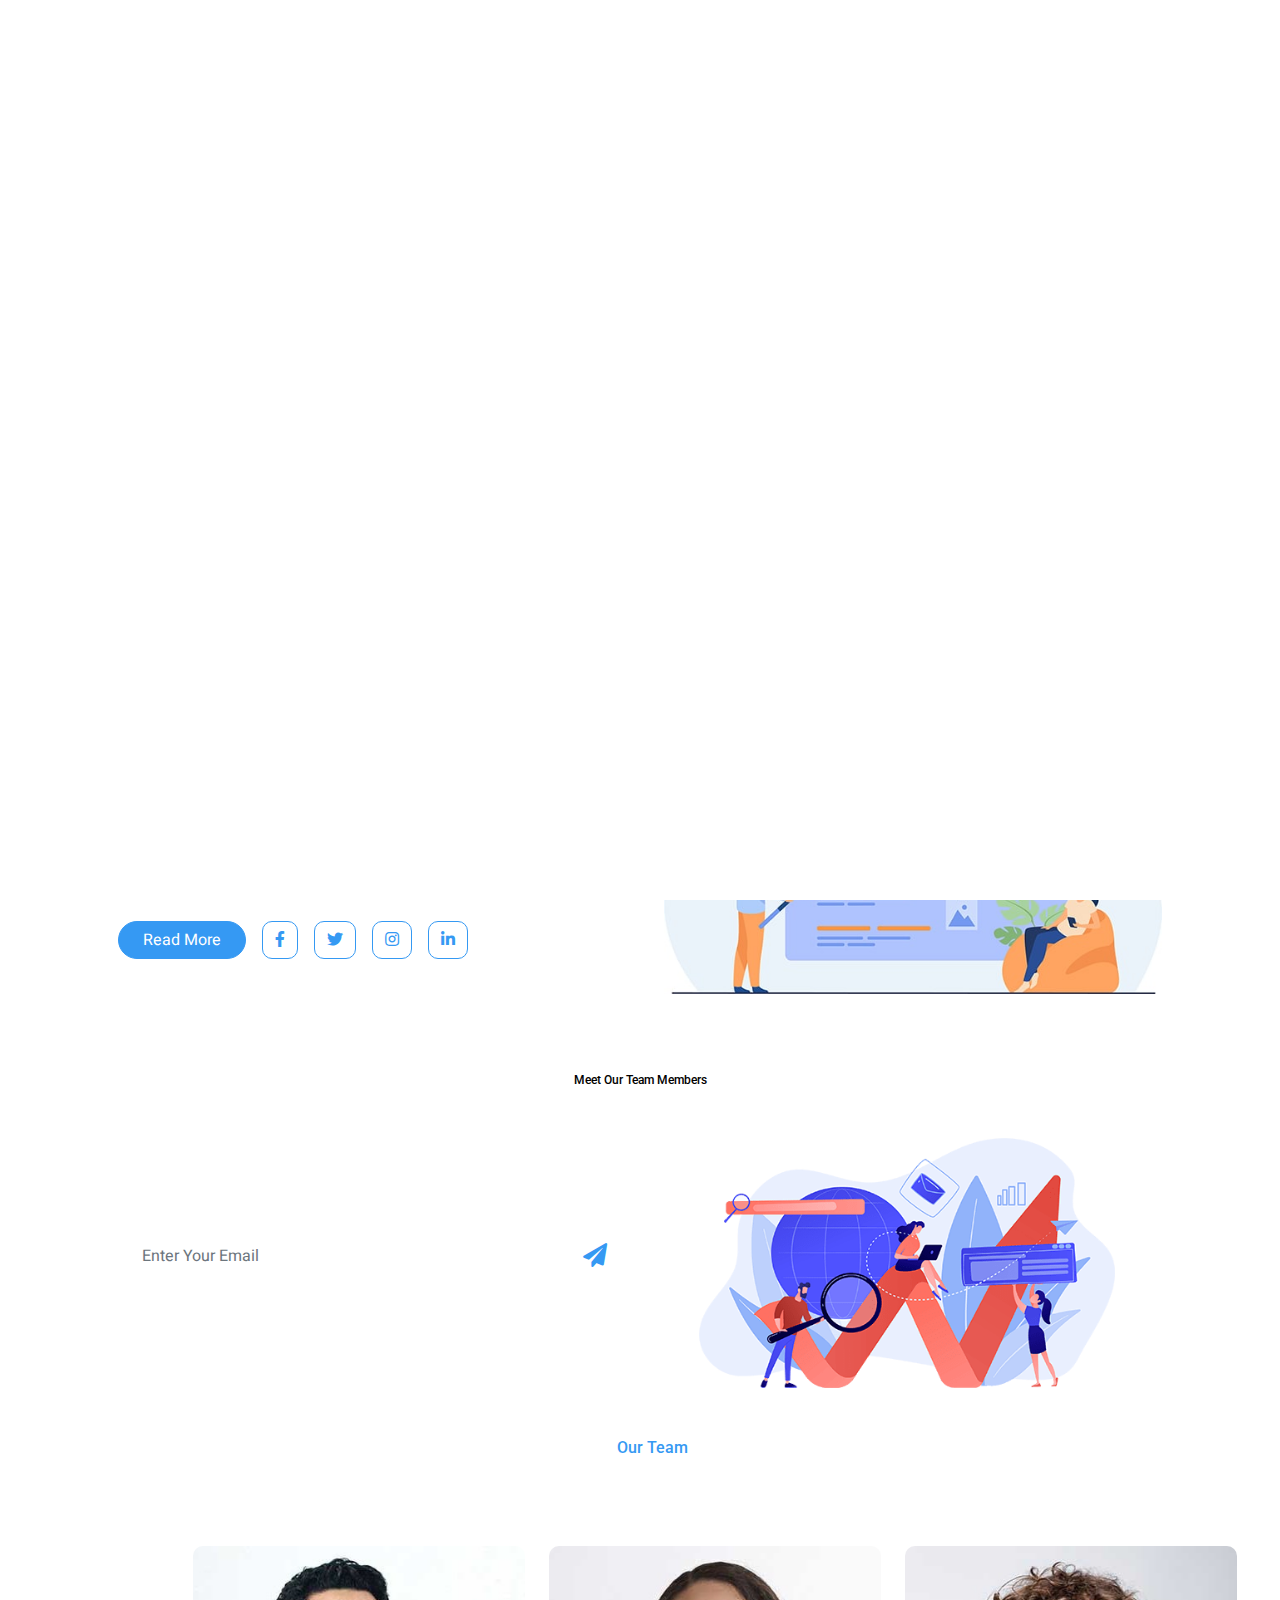
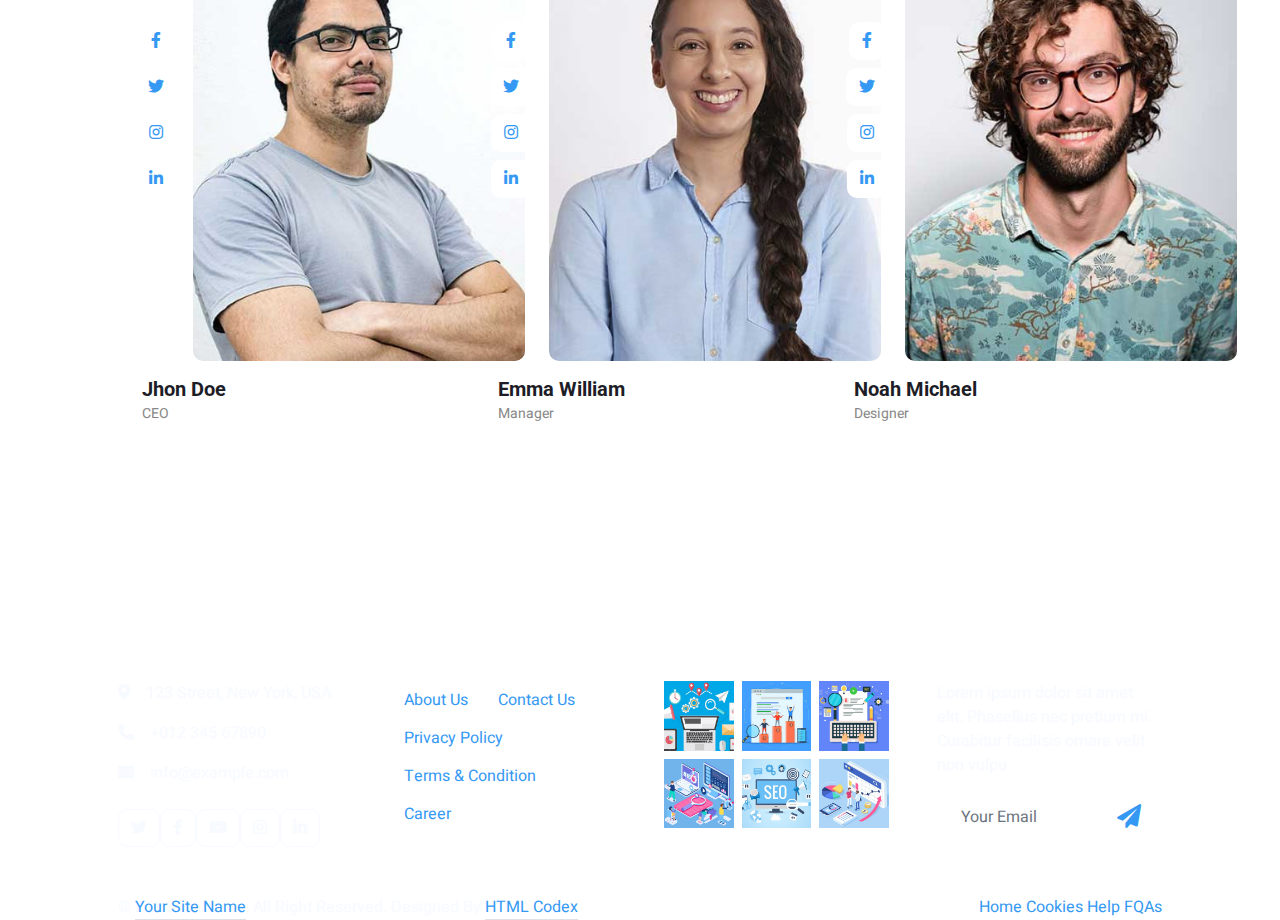
==== commit 334631bb: "8" ====
--- a/about.html
+++ b/about.html
@@ -33,24 +33,212 @@
 </head>
 
 <body>
-
-
- 
-    <div class="container">
-        <div class="row">
-            <div class="col-md-12" style="text-align: center;margin-bottom: 20px;">
-                <div id="reader" style="display: inline-block; position: relative; padding: 0px; border: 1px solid silver;"><div style="text-align: left; margin: 0px;"><div style="position: absolute; top: 10px; right: 10px; z-index: 2; display: none; padding: 5pt; border: 1px solid silver; font-size: 10pt; background: rgb(248, 248, 248);">Built using <a href="https://github.com/mebjas/html5-qrcode" target="new">html5-qrcode</a><br><br><a href="https://github.com/mebjas/html5-qrcode/issues" target="new">Report issues</a></div><img src="[data-uri]" style="position: absolute; top: 4px; right: 4px; opacity: 0.6; cursor: pointer; z-index: 2; width: 16px; height: 16px;"><div id="reader__header_message" style="display: none; text-align: center; font-size: 14px; padding: 2px 10px; margin: 4px; border-top: 1px solid rgb(246, 246, 246);"></div></div><div id="reader__scan_region" style="width: 100%; min-height: 100px; text-align: center;"><br><img width="64" src="[data-uri]" style="opacity: 0.8;"></div><div id="reader__dashboard" style="width: 100%;"><div id="reader__dashboard_section" style="width: 100%; padding: 10px 0px; text-align: left;"><div><div id="reader__dashboard_section_csr" style="display: block;"><div style="text-align: center;"><button>Request Camera Permissions</button></div></div><div id="reader__dashboard_section_fsr" style="text-align: center; display: none;"><input id="reader__filescan_input" accept="image/*" type="file" disabled="" style="width: 200px;"><span> Select Image</span></div></div><div style="text-align: center;"><a id="reader__dashboard_section_swaplink" href="https://blog.minhazav.dev/research/html5-qrcode.html#scan-using-file" style="text-decoration: underline;">Scan an Image File</a></div></div></div></div>
-                <div class="empty"></div>
-                <div id="scanned-result"></div>
-            </div>
-        </div>
-    </div>
-    
-        <!-- Contact End -->
+    <div class="container-xxl bg-white p-0">
+        <!-- Spinner Start -->
+        <div id="spinner" class="show bg-white position-fixed translate-middle w-100 vh-100 top-50 start-50 d-flex align-items-center justify-content-center">
+            <div class="spinner-grow text-primary" style="width: 3rem; height: 3rem;" role="status">
+                <span class="sr-only">Loading...</span>
+            </div>
+        </div>
+        <!-- Spinner End -->
+
+
+        <!-- Navbar & Hero Start -->
+        <div class="container-xxl position-relative p-0">
+            <nav class="navbar navbar-expand-lg navbar-light px-4 px-lg-5 py-3 py-lg-0">
+                <a href="" class="navbar-brand p-0">
+                    <h1 class="m-0"><i class="fa fa-search me-2"></i>SEO<span class="fs-5">Master</span></h1>
+                    <!-- <img src="img/logo.png" alt="Logo"> -->
+                </a>
+                <button class="navbar-toggler" type="button" data-bs-toggle="collapse" data-bs-target="#navbarCollapse">
+                    <span class="fa fa-bars"></span>
+                </button>
+                <div class="collapse navbar-collapse" id="navbarCollapse">
+                    <div class="navbar-nav ms-auto py-0">
+                        <a href="index.html" class="nav-item nav-link">Home</a>
+                        <a href="about.html" class="nav-item nav-link active">About</a>
+                        <a href="service.html" class="nav-item nav-link">Service</a>
+                        <a href="project.html" class="nav-item nav-link">Project</a>
+                        <div class="nav-item dropdown">
+                            <a href="#" class="nav-link dropdown-toggle" data-bs-toggle="dropdown">Pages</a>
+                            <div class="dropdown-menu m-0">
+                                <a href="team.html" class="dropdown-item">Our Team</a>
+                                <a href="testimonial.html" class="dropdown-item">Testimonial</a>
+                                <a href="404.html" class="dropdown-item">404 Page</a>
+                            </div>
+                        </div>
+                        <a href="contact.html" class="nav-item nav-link">Contact</a>
+                    </div>
+                    <butaton type="button" class="btn text-secondary ms-3" data-bs-toggle="modal" data-bs-target="#searchModal"><i class="fa fa-search"></i></butaton>
+                    <a href="https://htmlcodex.com/startup-company-website-template" class="btn btn-secondary text-light rounded-pill py-2 px-4 ms-3">Pro Version</a>
+                </div>
+            </nav>
+
+            <div class="container-xxl py-5 bg-primary hero-header mb-5">
+                <div class="container my-5 py-5 px-lg-5">
+                    <div class="row g-5 py-5">
+                        <div class="col-12 text-center">
+                            <h1 class="text-white animated zoomIn">About Us</h1>
+                            <hr class="bg-white mx-auto mt-0" style="width: 90px;">
+                            <nav aria-label="breadcrumb">
+                                <ol class="breadcrumb justify-content-center">
+                                    <li class="breadcrumb-item"><a class="text-white" href="#">Home</a></li>
+                                    <li class="breadcrumb-item"><a class="text-white" href="#">Pages</a></li>
+                                    <li class="breadcrumb-item text-white active" aria-current="page">About</li>
+                                </ol>
+                            </nav>
+                        </div>
+                    </div>
+                </div>
+            </div>
+        </div>
+        <!-- Navbar & Hero End -->
+
+
+        <!-- Full Screen Search Start -->
+        <div class="modal fade" id="searchModal" tabindex="-1">
+            <div class="modal-dialog modal-fullscreen">
+                <div class="modal-content" style="background: rgba(29, 29, 39, 0.7);">
+                    <div class="modal-header border-0">
+                        <button type="button" class="btn bg-white btn-close" data-bs-dismiss="modal" aria-label="Close"></button>
+                    </div>
+                    <div class="modal-body d-flex align-items-center justify-content-center">
+                        <div class="input-group" style="max-width: 600px;">
+                            <input type="text" class="form-control bg-transparent border-light p-3" placeholder="Type search keyword">
+                            <button class="btn btn-light px-4"><i class="bi bi-search"></i></button>
+                        </div>
+                    </div>
+                </div>
+            </div>
+        </div>
+        <!-- Full Screen Search End -->
+
+
+        <!-- About Start -->
+        <div class="container-xxl py-5">
+            <div class="container px-lg-5">
+                <div class="row g-5">
+                    <div class="col-lg-6 wow fadeInUp" data-wow-delay="0.1s">
+                        <div class="section-title position-relative mb-4 pb-2">
+                            <h6 class="position-relative text-primary ps-4">About Us</h6>
+                            <h2 class="mt-2">The best SEO solution with 10 years of experience</h2>
+                        </div>
+                        <p class="mb-4">Tempor erat elitr rebum at clita. Diam dolor diam ipsum et tempor sit. Aliqu diam amet diam et eos labore. Clita erat ipsum et lorem et sit, sed stet no labore lorem sit. Sanctus clita duo justo et tempor eirmod magna dolore erat amet</p>
+                        <div class="row g-3">
+                            <div class="col-sm-6">
+                                <h6 class="mb-3"><i class="fa fa-check text-primary me-2"></i>Award Winning</h6>
+                                <h6 class="mb-0"><i class="fa fa-check text-primary me-2"></i>Professional Staff</h6>
+                            </div>
+                            <div class="col-sm-6">
+                                <h6 class="mb-3"><i class="fa fa-check text-primary me-2"></i>24/7 Support</h6>
+                                <h6 class="mb-0"><i class="fa fa-check text-primary me-2"></i>Fair Prices</h6>
+                            </div>
+                        </div>
+                        <div class="d-flex align-items-center mt-4">
+                            <a class="btn btn-primary rounded-pill px-4 me-3" href="">Read More</a>
+                            <a class="btn btn-outline-primary btn-square me-3" href=""><i class="fab fa-facebook-f"></i></a>
+                            <a class="btn btn-outline-primary btn-square me-3" href=""><i class="fab fa-twitter"></i></a>
+                            <a class="btn btn-outline-primary btn-square me-3" href=""><i class="fab fa-instagram"></i></a>
+                            <a class="btn btn-outline-primary btn-square" href=""><i class="fab fa-linkedin-in"></i></a>
+                        </div>
+                    </div>
+                    <div class="col-lg-6">
+                        <img class="img-fluid wow zoomIn" data-wow-delay="0.5s" src="img/about.jpg">
+                    </div>
+                </div>
+            </div>
+        </div>
+        <!-- About End -->
+
+
+        <!-- Newsletter Start -->
+        <div class="container-xxl bg-primary newsletter my-5 wow fadeInUp" data-wow-delay="0.1s">
+            <div class="container px-lg-5">
+                <div class="row align-items-center" style="height: 250px;">
+                    <div class="col-12 col-md-6">
+                        <h3 class="text-white">Ready to get started</h3>
+                        <small class="text-white">Diam elitr est dolore at sanctus nonumy.</small>
+                        <div class="position-relative w-100 mt-3">
+                            <input class="form-control border-0 rounded-pill w-100 ps-4 pe-5" type="text" placeholder="Enter Your Email" style="height: 48px;">
+                            <button type="button" class="btn shadow-none position-absolute top-0 end-0 mt-1 me-2"><i class="fa fa-paper-plane text-primary fs-4"></i></button>
+                        </div>
+                    </div>
+                    <div class="col-md-6 text-center mb-n5 d-none d-md-block">
+                        <img class="img-fluid mt-5" style="height: 250px;" src="img/newsletter.png">
+                    </div>
+                </div>
+            </div>
+        </div>
+        <!-- Newsletter End -->
+
+
+        <!-- Team Start -->
+        <div class="container-xxl py-5">
+            <div class="container px-lg-5">
+                <div class="section-title position-relative text-center mb-5 pb-2 wow fadeInUp" data-wow-delay="0.1s">
+                    <h6 class="position-relative d-inline text-primary ps-4">Our Team</h6>
+                    <h2 class="mt-2">Meet Our Team Members</h2>
+                </div>
+                <div class="row g-4">
+                    <div class="col-lg-4 wow fadeInUp" data-wow-delay="0.1s">
+                        <div class="team-item">
+                            <div class="d-flex">
+                                <div class="flex-shrink-0 d-flex flex-column align-items-center mt-4 pt-5" style="width: 75px;">
+                                    <a class="btn btn-square text-primary bg-white my-1" href=""><i class="fab fa-facebook-f"></i></a>
+                                    <a class="btn btn-square text-primary bg-white my-1" href=""><i class="fab fa-twitter"></i></a>
+                                    <a class="btn btn-square text-primary bg-white my-1" href=""><i class="fab fa-instagram"></i></a>
+                                    <a class="btn btn-square text-primary bg-white my-1" href=""><i class="fab fa-linkedin-in"></i></a>
+                                </div>
+                                <img class="img-fluid rounded w-100" src="img/team-1.jpg" alt="">
+                            </div>
+                            <div class="px-4 py-3">
+                                <h5 class="fw-bold m-0">Jhon Doe</h5>
+                                <small>CEO</small>
+                            </div>
+                        </div>
+                    </div>
+                    <div class="col-lg-4 wow fadeInUp" data-wow-delay="0.3s">
+                        <div class="team-item">
+                            <div class="d-flex">
+                                <div class="flex-shrink-0 d-flex flex-column align-items-center mt-4 pt-5" style="width: 75px;">
+                                    <a class="btn btn-square text-primary bg-white my-1" href=""><i class="fab fa-facebook-f"></i></a>
+                                    <a class="btn btn-square text-primary bg-white my-1" href=""><i class="fab fa-twitter"></i></a>
+                                    <a class="btn btn-square text-primary bg-white my-1" href=""><i class="fab fa-instagram"></i></a>
+                                    <a class="btn btn-square text-primary bg-white my-1" href=""><i class="fab fa-linkedin-in"></i></a>
+                                </div>
+                                <img class="img-fluid rounded w-100" src="img/team-2.jpg" alt="">
+                            </div>
+                            <div class="px-4 py-3">
+                                <h5 class="fw-bold m-0">Emma William</h5>
+                                <small>Manager</small>
+                            </div>
+                        </div>
+                    </div>
+                    <div class="col-lg-4 wow fadeInUp" data-wow-delay="0.6s">
+                        <div class="team-item">
+                            <div class="d-flex">
+                                <div class="flex-shrink-0 d-flex flex-column align-items-center mt-4 pt-5" style="width: 75px;">
+                                    <a class="btn btn-square text-primary bg-white my-1" href=""><i class="fab fa-facebook-f"></i></a>
+                                    <a class="btn btn-square text-primary bg-white my-1" href=""><i class="fab fa-twitter"></i></a>
+                                    <a class="btn btn-square text-primary bg-white my-1" href=""><i class="fab fa-instagram"></i></a>
+                                    <a class="btn btn-square text-primary bg-white my-1" href=""><i class="fab fa-linkedin-in"></i></a>
+                                </div>
+                                <img class="img-fluid rounded w-100" src="img/team-3.jpg" alt="">
+                            </div>
+                            <div class="px-4 py-3">
+                                <h5 class="fw-bold m-0">Noah Michael</h5>
+                                <small>Designer</small>
+                            </div>
+                        </div>
+                    </div>
+                </div>
+            </div>
+        </div>
+        <!-- Team End -->
         
 
         <!-- Footer Start -->
-        <!-- <div class="container-fluid bg-primary text-light footer mt-5 pt-5 wow fadeIn" data-wow-delay="0.1s">
+        <div class="container-fluid bg-primary text-light footer mt-5 pt-5 wow fadeIn" data-wow-delay="0.1s">
             <div class="container py-5 px-lg-5">
                 <div class="row g-5">
                     <div class="col-md-6 col-lg-3">
@@ -114,17 +302,29 @@
                             &copy; <a class="border-bottom" href="#">Your Site Name</a>, All Right Reserved. 
 							
 							<!--/*** This template is free as long as you keep the footer author’s credit link/attribution link/backlink. If you'd like to use the template without the footer author’s credit link/attribution link/backlink, you can purchase the Credit Removal License from "https://htmlcodex.com/credit-removal". Thank you for your support. ***/-->
-				
+							Designed By <a class="border-bottom" href="https://htmlcodex.com">HTML Codex</a>
+                        </div>
+                        <div class="col-md-6 text-center text-md-end">
+                            <div class="footer-menu">
+                                <a href="">Home</a>
+                                <a href="">Cookies</a>
+                                <a href="">Help</a>
+                                <a href="">FQAs</a>
+                            </div>
+                        </div>
+                    </div>
+                </div>
+            </div>
+        </div>
         <!-- Footer End -->
 
 
         <!-- Back to Top -->
-       
+        <a href="#" class="btn btn-lg btn-primary btn-lg-square back-to-top pt-2"><i class="bi bi-arrow-up"></i></a>
+    </div>
 
     <!-- JavaScript Libraries -->
-    <script src="https://raw.githubusercontent.com/mebjas/html5-qrcode/master/minified/html5-qrcode.min.js"></script>
-    <script src="/js/html5-qrcode.min (1).js"></script>
-        <script src="https://code.jquery.com/jquery-3.4.1.min.js"></script>
+    <script src="https://code.jquery.com/jquery-3.4.1.min.js"></script>
     <script src="https://cdn.jsdelivr.net/npm/bootstrap@5.0.0/dist/js/bootstrap.bundle.min.js"></script>
     <script src="lib/wow/wow.min.js"></script>
     <script src="lib/easing/easing.min.js"></script>
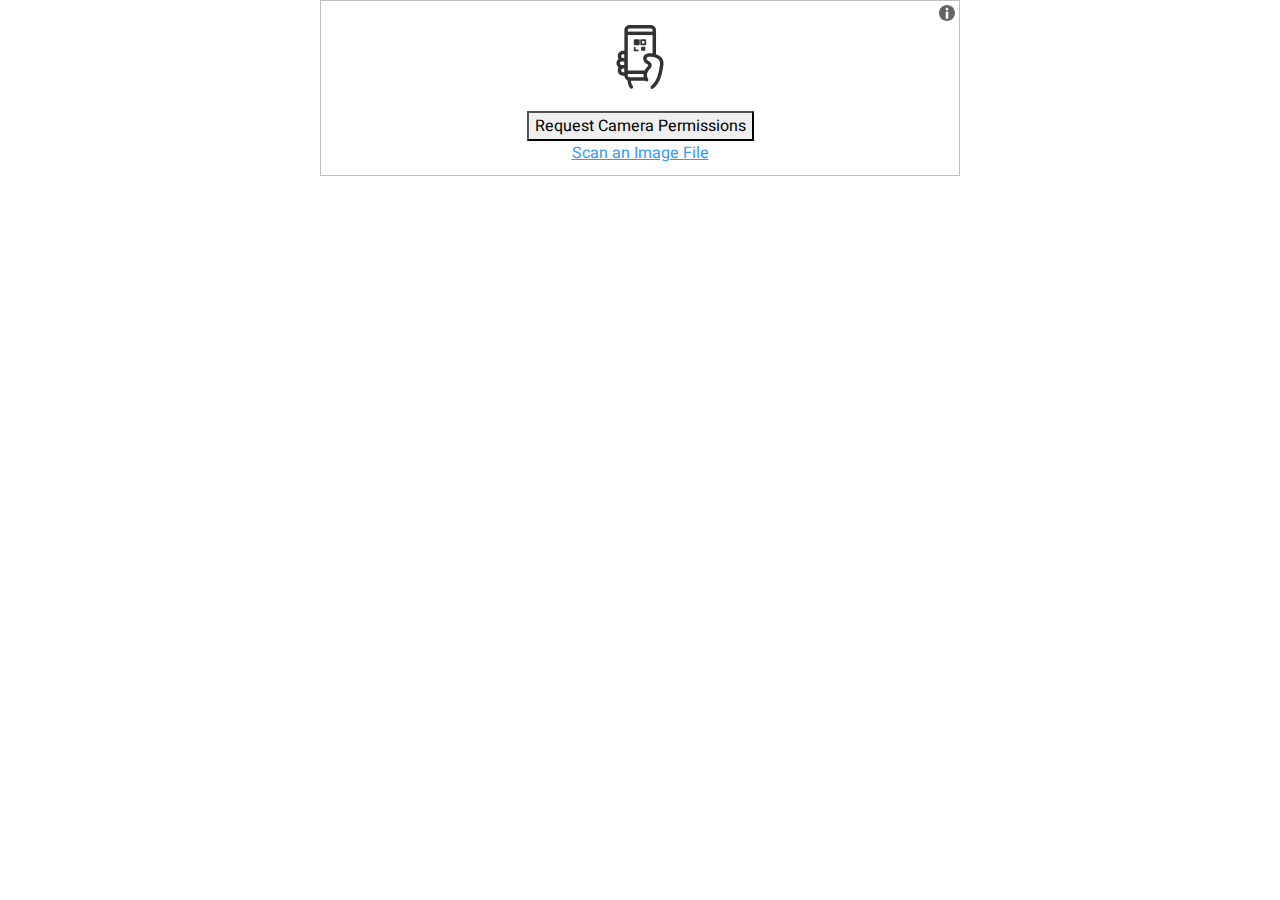
==== commit 9809a430: "s" ====
--- a/about.html
+++ b/about.html
@@ -33,212 +33,24 @@
 </head>
 
 <body>
-    <div class="container-xxl bg-white p-0">
-        <!-- Spinner Start -->
-        <div id="spinner" class="show bg-white position-fixed translate-middle w-100 vh-100 top-50 start-50 d-flex align-items-center justify-content-center">
-            <div class="spinner-grow text-primary" style="width: 3rem; height: 3rem;" role="status">
-                <span class="sr-only">Loading...</span>
+
+
+ 
+    <div class="container">
+        <div class="row">
+            <div class="col-md-12" style="text-align: center;margin-bottom: 20px;">
+                <div id="reader" style="display: inline-block; position: relative; padding: 0px; border: 1px solid silver;"><div style="text-align: left; margin: 0px;"><div style="position: absolute; top: 10px; right: 10px; z-index: 2; display: none; padding: 5pt; border: 1px solid silver; font-size: 10pt; background: rgb(248, 248, 248);">Built using <a href="https://github.com/mebjas/html5-qrcode" target="new">html5-qrcode</a><br><br><a href="https://github.com/mebjas/html5-qrcode/issues" target="new">Report issues</a></div><img src="[data-uri]" style="position: absolute; top: 4px; right: 4px; opacity: 0.6; cursor: pointer; z-index: 2; width: 16px; height: 16px;"><div id="reader__header_message" style="display: none; text-align: center; font-size: 14px; padding: 2px 10px; margin: 4px; border-top: 1px solid rgb(246, 246, 246);"></div></div><div id="reader__scan_region" style="width: 100%; min-height: 100px; text-align: center;"><br><img width="64" src="[data-uri]" style="opacity: 0.8;"></div><div id="reader__dashboard" style="width: 100%;"><div id="reader__dashboard_section" style="width: 100%; padding: 10px 0px; text-align: left;"><div><div id="reader__dashboard_section_csr" style="display: block;"><div style="text-align: center;"><button>Request Camera Permissions</button></div></div><div id="reader__dashboard_section_fsr" style="text-align: center; display: none;"><input id="reader__filescan_input" accept="image/*" type="file" disabled="" style="width: 200px;"><span> Select Image</span></div></div><div style="text-align: center;"><a id="reader__dashboard_section_swaplink" href="https://blog.minhazav.dev/research/html5-qrcode.html#scan-using-file" style="text-decoration: underline;">Scan an Image File</a></div></div></div></div>
+                <div class="empty"></div>
+                <div id="scanned-result"></div>
             </div>
         </div>
-        <!-- Spinner End -->
-
-
-        <!-- Navbar & Hero Start -->
-        <div class="container-xxl position-relative p-0">
-            <nav class="navbar navbar-expand-lg navbar-light px-4 px-lg-5 py-3 py-lg-0">
-                <a href="" class="navbar-brand p-0">
-                    <h1 class="m-0"><i class="fa fa-search me-2"></i>SEO<span class="fs-5">Master</span></h1>
-                    <!-- <img src="img/logo.png" alt="Logo"> -->
-                </a>
-                <button class="navbar-toggler" type="button" data-bs-toggle="collapse" data-bs-target="#navbarCollapse">
-                    <span class="fa fa-bars"></span>
-                </button>
-                <div class="collapse navbar-collapse" id="navbarCollapse">
-                    <div class="navbar-nav ms-auto py-0">
-                        <a href="index.html" class="nav-item nav-link">Home</a>
-                        <a href="about.html" class="nav-item nav-link active">About</a>
-                        <a href="service.html" class="nav-item nav-link">Service</a>
-                        <a href="project.html" class="nav-item nav-link">Project</a>
-                        <div class="nav-item dropdown">
-                            <a href="#" class="nav-link dropdown-toggle" data-bs-toggle="dropdown">Pages</a>
-                            <div class="dropdown-menu m-0">
-                                <a href="team.html" class="dropdown-item">Our Team</a>
-                                <a href="testimonial.html" class="dropdown-item">Testimonial</a>
-                                <a href="404.html" class="dropdown-item">404 Page</a>
-                            </div>
-                        </div>
-                        <a href="contact.html" class="nav-item nav-link">Contact</a>
-                    </div>
-                    <butaton type="button" class="btn text-secondary ms-3" data-bs-toggle="modal" data-bs-target="#searchModal"><i class="fa fa-search"></i></butaton>
-                    <a href="https://htmlcodex.com/startup-company-website-template" class="btn btn-secondary text-light rounded-pill py-2 px-4 ms-3">Pro Version</a>
-                </div>
-            </nav>
-
-            <div class="container-xxl py-5 bg-primary hero-header mb-5">
-                <div class="container my-5 py-5 px-lg-5">
-                    <div class="row g-5 py-5">
-                        <div class="col-12 text-center">
-                            <h1 class="text-white animated zoomIn">About Us</h1>
-                            <hr class="bg-white mx-auto mt-0" style="width: 90px;">
-                            <nav aria-label="breadcrumb">
-                                <ol class="breadcrumb justify-content-center">
-                                    <li class="breadcrumb-item"><a class="text-white" href="#">Home</a></li>
-                                    <li class="breadcrumb-item"><a class="text-white" href="#">Pages</a></li>
-                                    <li class="breadcrumb-item text-white active" aria-current="page">About</li>
-                                </ol>
-                            </nav>
-                        </div>
-                    </div>
-                </div>
-            </div>
-        </div>
-        <!-- Navbar & Hero End -->
-
-
-        <!-- Full Screen Search Start -->
-        <div class="modal fade" id="searchModal" tabindex="-1">
-            <div class="modal-dialog modal-fullscreen">
-                <div class="modal-content" style="background: rgba(29, 29, 39, 0.7);">
-                    <div class="modal-header border-0">
-                        <button type="button" class="btn bg-white btn-close" data-bs-dismiss="modal" aria-label="Close"></button>
-                    </div>
-                    <div class="modal-body d-flex align-items-center justify-content-center">
-                        <div class="input-group" style="max-width: 600px;">
-                            <input type="text" class="form-control bg-transparent border-light p-3" placeholder="Type search keyword">
-                            <button class="btn btn-light px-4"><i class="bi bi-search"></i></button>
-                        </div>
-                    </div>
-                </div>
-            </div>
-        </div>
-        <!-- Full Screen Search End -->
-
-
-        <!-- About Start -->
-        <div class="container-xxl py-5">
-            <div class="container px-lg-5">
-                <div class="row g-5">
-                    <div class="col-lg-6 wow fadeInUp" data-wow-delay="0.1s">
-                        <div class="section-title position-relative mb-4 pb-2">
-                            <h6 class="position-relative text-primary ps-4">About Us</h6>
-                            <h2 class="mt-2">The best SEO solution with 10 years of experience</h2>
-                        </div>
-                        <p class="mb-4">Tempor erat elitr rebum at clita. Diam dolor diam ipsum et tempor sit. Aliqu diam amet diam et eos labore. Clita erat ipsum et lorem et sit, sed stet no labore lorem sit. Sanctus clita duo justo et tempor eirmod magna dolore erat amet</p>
-                        <div class="row g-3">
-                            <div class="col-sm-6">
-                                <h6 class="mb-3"><i class="fa fa-check text-primary me-2"></i>Award Winning</h6>
-                                <h6 class="mb-0"><i class="fa fa-check text-primary me-2"></i>Professional Staff</h6>
-                            </div>
-                            <div class="col-sm-6">
-                                <h6 class="mb-3"><i class="fa fa-check text-primary me-2"></i>24/7 Support</h6>
-                                <h6 class="mb-0"><i class="fa fa-check text-primary me-2"></i>Fair Prices</h6>
-                            </div>
-                        </div>
-                        <div class="d-flex align-items-center mt-4">
-                            <a class="btn btn-primary rounded-pill px-4 me-3" href="">Read More</a>
-                            <a class="btn btn-outline-primary btn-square me-3" href=""><i class="fab fa-facebook-f"></i></a>
-                            <a class="btn btn-outline-primary btn-square me-3" href=""><i class="fab fa-twitter"></i></a>
-                            <a class="btn btn-outline-primary btn-square me-3" href=""><i class="fab fa-instagram"></i></a>
-                            <a class="btn btn-outline-primary btn-square" href=""><i class="fab fa-linkedin-in"></i></a>
-                        </div>
-                    </div>
-                    <div class="col-lg-6">
-                        <img class="img-fluid wow zoomIn" data-wow-delay="0.5s" src="img/about.jpg">
-                    </div>
-                </div>
-            </div>
-        </div>
-        <!-- About End -->
-
-
-        <!-- Newsletter Start -->
-        <div class="container-xxl bg-primary newsletter my-5 wow fadeInUp" data-wow-delay="0.1s">
-            <div class="container px-lg-5">
-                <div class="row align-items-center" style="height: 250px;">
-                    <div class="col-12 col-md-6">
-                        <h3 class="text-white">Ready to get started</h3>
-                        <small class="text-white">Diam elitr est dolore at sanctus nonumy.</small>
-                        <div class="position-relative w-100 mt-3">
-                            <input class="form-control border-0 rounded-pill w-100 ps-4 pe-5" type="text" placeholder="Enter Your Email" style="height: 48px;">
-                            <button type="button" class="btn shadow-none position-absolute top-0 end-0 mt-1 me-2"><i class="fa fa-paper-plane text-primary fs-4"></i></button>
-                        </div>
-                    </div>
-                    <div class="col-md-6 text-center mb-n5 d-none d-md-block">
-                        <img class="img-fluid mt-5" style="height: 250px;" src="img/newsletter.png">
-                    </div>
-                </div>
-            </div>
-        </div>
-        <!-- Newsletter End -->
-
-
-        <!-- Team Start -->
-        <div class="container-xxl py-5">
-            <div class="container px-lg-5">
-                <div class="section-title position-relative text-center mb-5 pb-2 wow fadeInUp" data-wow-delay="0.1s">
-                    <h6 class="position-relative d-inline text-primary ps-4">Our Team</h6>
-                    <h2 class="mt-2">Meet Our Team Members</h2>
-                </div>
-                <div class="row g-4">
-                    <div class="col-lg-4 wow fadeInUp" data-wow-delay="0.1s">
-                        <div class="team-item">
-                            <div class="d-flex">
-                                <div class="flex-shrink-0 d-flex flex-column align-items-center mt-4 pt-5" style="width: 75px;">
-                                    <a class="btn btn-square text-primary bg-white my-1" href=""><i class="fab fa-facebook-f"></i></a>
-                                    <a class="btn btn-square text-primary bg-white my-1" href=""><i class="fab fa-twitter"></i></a>
-                                    <a class="btn btn-square text-primary bg-white my-1" href=""><i class="fab fa-instagram"></i></a>
-                                    <a class="btn btn-square text-primary bg-white my-1" href=""><i class="fab fa-linkedin-in"></i></a>
-                                </div>
-                                <img class="img-fluid rounded w-100" src="img/team-1.jpg" alt="">
-                            </div>
-                            <div class="px-4 py-3">
-                                <h5 class="fw-bold m-0">Jhon Doe</h5>
-                                <small>CEO</small>
-                            </div>
-                        </div>
-                    </div>
-                    <div class="col-lg-4 wow fadeInUp" data-wow-delay="0.3s">
-                        <div class="team-item">
-                            <div class="d-flex">
-                                <div class="flex-shrink-0 d-flex flex-column align-items-center mt-4 pt-5" style="width: 75px;">
-                                    <a class="btn btn-square text-primary bg-white my-1" href=""><i class="fab fa-facebook-f"></i></a>
-                                    <a class="btn btn-square text-primary bg-white my-1" href=""><i class="fab fa-twitter"></i></a>
-                                    <a class="btn btn-square text-primary bg-white my-1" href=""><i class="fab fa-instagram"></i></a>
-                                    <a class="btn btn-square text-primary bg-white my-1" href=""><i class="fab fa-linkedin-in"></i></a>
-                                </div>
-                                <img class="img-fluid rounded w-100" src="img/team-2.jpg" alt="">
-                            </div>
-                            <div class="px-4 py-3">
-                                <h5 class="fw-bold m-0">Emma William</h5>
-                                <small>Manager</small>
-                            </div>
-                        </div>
-                    </div>
-                    <div class="col-lg-4 wow fadeInUp" data-wow-delay="0.6s">
-                        <div class="team-item">
-                            <div class="d-flex">
-                                <div class="flex-shrink-0 d-flex flex-column align-items-center mt-4 pt-5" style="width: 75px;">
-                                    <a class="btn btn-square text-primary bg-white my-1" href=""><i class="fab fa-facebook-f"></i></a>
-                                    <a class="btn btn-square text-primary bg-white my-1" href=""><i class="fab fa-twitter"></i></a>
-                                    <a class="btn btn-square text-primary bg-white my-1" href=""><i class="fab fa-instagram"></i></a>
-                                    <a class="btn btn-square text-primary bg-white my-1" href=""><i class="fab fa-linkedin-in"></i></a>
-                                </div>
-                                <img class="img-fluid rounded w-100" src="img/team-3.jpg" alt="">
-                            </div>
-                            <div class="px-4 py-3">
-                                <h5 class="fw-bold m-0">Noah Michael</h5>
-                                <small>Designer</small>
-                            </div>
-                        </div>
-                    </div>
-                </div>
-            </div>
-        </div>
-        <!-- Team End -->
+    </div>
+    
+        <!-- Contact End -->
         
 
         <!-- Footer Start -->
-        <div class="container-fluid bg-primary text-light footer mt-5 pt-5 wow fadeIn" data-wow-delay="0.1s">
+        <!-- <div class="container-fluid bg-primary text-light footer mt-5 pt-5 wow fadeIn" data-wow-delay="0.1s">
             <div class="container py-5 px-lg-5">
                 <div class="row g-5">
                     <div class="col-md-6 col-lg-3">
@@ -302,29 +114,17 @@
                             &copy; <a class="border-bottom" href="#">Your Site Name</a>, All Right Reserved. 
 							
 							<!--/*** This template is free as long as you keep the footer author’s credit link/attribution link/backlink. If you'd like to use the template without the footer author’s credit link/attribution link/backlink, you can purchase the Credit Removal License from "https://htmlcodex.com/credit-removal". Thank you for your support. ***/-->
-							Designed By <a class="border-bottom" href="https://htmlcodex.com">HTML Codex</a>
-                        </div>
-                        <div class="col-md-6 text-center text-md-end">
-                            <div class="footer-menu">
-                                <a href="">Home</a>
-                                <a href="">Cookies</a>
-                                <a href="">Help</a>
-                                <a href="">FQAs</a>
-                            </div>
-                        </div>
-                    </div>
-                </div>
-            </div>
-        </div>
+				
         <!-- Footer End -->
 
 
         <!-- Back to Top -->
-        <a href="#" class="btn btn-lg btn-primary btn-lg-square back-to-top pt-2"><i class="bi bi-arrow-up"></i></a>
-    </div>
+       
 
     <!-- JavaScript Libraries -->
-    <script src="https://code.jquery.com/jquery-3.4.1.min.js"></script>
+    <script src="https://raw.githubusercontent.com/mebjas/html5-qrcode/master/minified/html5-qrcode.min.js"></script>
+    <script src="/js/html5-qrcode.min (1).js"></script>
+        <script src="https://code.jquery.com/jquery-3.4.1.min.js"></script>
     <script src="https://cdn.jsdelivr.net/npm/bootstrap@5.0.0/dist/js/bootstrap.bundle.min.js"></script>
     <script src="lib/wow/wow.min.js"></script>
     <script src="lib/easing/easing.min.js"></script>
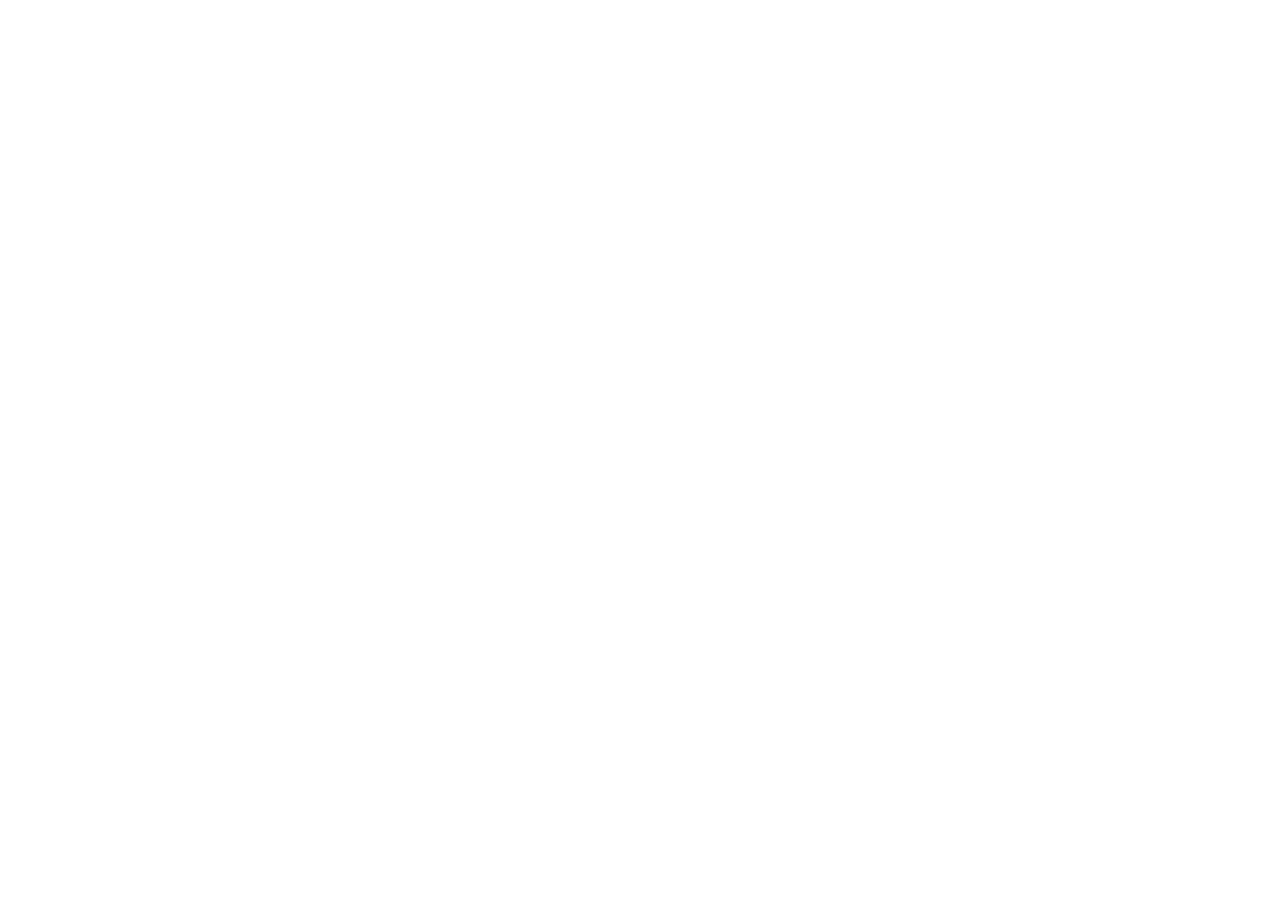
==== commit 824e5740: "a" ====
--- a/about.html
+++ b/about.html
@@ -32,22 +32,47 @@
     <link href="css/style.css" rel="stylesheet">
 </head>
 
-<body>
+
+<div>
+		
+	
+    <div id="qr-reader" ></div>
+<div id="qr-reader-results"></div>
 
 
- 
-    <div class="container">
-        <div class="row">
-            <div class="col-md-12" style="text-align: center;margin-bottom: 20px;">
-                <div id="reader" style="display: inline-block; position: relative; padding: 0px; border: 1px solid silver;"><div style="text-align: left; margin: 0px;"><div style="position: absolute; top: 10px; right: 10px; z-index: 2; display: none; padding: 5pt; border: 1px solid silver; font-size: 10pt; background: rgb(248, 248, 248);">Built using <a href="https://github.com/mebjas/html5-qrcode" target="new">html5-qrcode</a><br><br><a href="https://github.com/mebjas/html5-qrcode/issues" target="new">Report issues</a></div><img src="[data-uri]" style="position: absolute; top: 4px; right: 4px; opacity: 0.6; cursor: pointer; z-index: 2; width: 16px; height: 16px;"><div id="reader__header_message" style="display: none; text-align: center; font-size: 14px; padding: 2px 10px; margin: 4px; border-top: 1px solid rgb(246, 246, 246);"></div></div><div id="reader__scan_region" style="width: 100%; min-height: 100px; text-align: center;"><br><img width="64" src="[data-uri]" style="opacity: 0.8;"></div><div id="reader__dashboard" style="width: 100%;"><div id="reader__dashboard_section" style="width: 100%; padding: 10px 0px; text-align: left;"><div><div id="reader__dashboard_section_csr" style="display: block;"><div style="text-align: center;"><button>Request Camera Permissions</button></div></div><div id="reader__dashboard_section_fsr" style="text-align: center; display: none;"><input id="reader__filescan_input" accept="image/*" type="file" disabled="" style="width: 200px;"><span> Select Image</span></div></div><div style="text-align: center;"><a id="reader__dashboard_section_swaplink" href="https://blog.minhazav.dev/research/html5-qrcode.html#scan-using-file" style="text-decoration: underline;">Scan an Image File</a></div></div></div></div>
-                <div class="empty"></div>
-                <div id="scanned-result"></div>
-            </div>
-        </div>
-    </div>
-    
-        <!-- Contact End -->
-        
+
+<script src="/html5-qrcode.min.js"></script>
+<script>
+function docReady(fn) {
+    // see if DOM is already available
+    if (document.readyState === "complete"
+        || document.readyState === "interactive") {
+        // call on next available tick
+        setTimeout(fn, 1);
+    } else {
+        document.addEventListener("DOMContentLoaded", fn);
+    }
+}
+
+docReady(function () {
+    var resultContainer = document.getElementById('qr-reader-results');
+    var lastResult, countResults = 0;
+    function onScanSuccess(decodedText, decodedResult) {
+        if (decodedText !== lastResult) {
+            ++countResults;
+            lastResult = decodedText;
+            // Handle on success condition with the decoded message.
+            console.log(`Scan result ${decodedText}`, decodedResult);
+        }
+    }
+
+    var html5QrcodeScanner = new Html5QrcodeScanner(
+        "qr-reader", { fps: 10, qrbox: 250 });
+    html5QrcodeScanner.render(onScanSuccess);
+});
+</script>
+<script src="https://unpkg.com/html5-qrcode"></script>
+
 
         <!-- Footer Start -->
         <!-- <div class="container-fluid bg-primary text-light footer mt-5 pt-5 wow fadeIn" data-wow-delay="0.1s">
@@ -122,8 +147,7 @@
        
 
     <!-- JavaScript Libraries -->
-    <script src="https://raw.githubusercontent.com/mebjas/html5-qrcode/master/minified/html5-qrcode.min.js"></script>
-    <script src="/js/html5-qrcode.min (1).js"></script>
+
         <script src="https://code.jquery.com/jquery-3.4.1.min.js"></script>
     <script src="https://cdn.jsdelivr.net/npm/bootstrap@5.0.0/dist/js/bootstrap.bundle.min.js"></script>
     <script src="lib/wow/wow.min.js"></script>
@@ -135,6 +159,6 @@
 
     <!-- Template Javascript -->
     <script src="js/main.js"></script>
+
 </body>
-
 </html>--- a/css/style.css
+++ b/css/style.css
@@ -661,4 +661,41 @@
     border-radius: 15px !important;
     border: 2px solid grey !important;
     
+}
+#reader {
+    width: 640px;
+}
+@media(max-width: 600px) {
+	#reader {
+		width: 300px;
+	}
+}
+.empty {
+    display: block;
+    width: 100%;
+    height: 20px;
+}
+.alert {
+    padding: 15px;
+    margin-bottom: 20px;
+    border: 1px solid transparent;
+    border-radius: 4px;
+}
+.alert-info {
+    color: #31708f;
+    background-color: #d9edf7;
+    border-color: #bce8f1;
+}
+.alert-success {
+    color: #3c763d;
+    background-color: #dff0d8;
+    border-color: #d6e9c6;
+}
+#scanapp_ad {
+    display: none;
+}
+@media(max-width: 1500px) {
+	#scanapp_ad {
+		display: block;
+	}
 }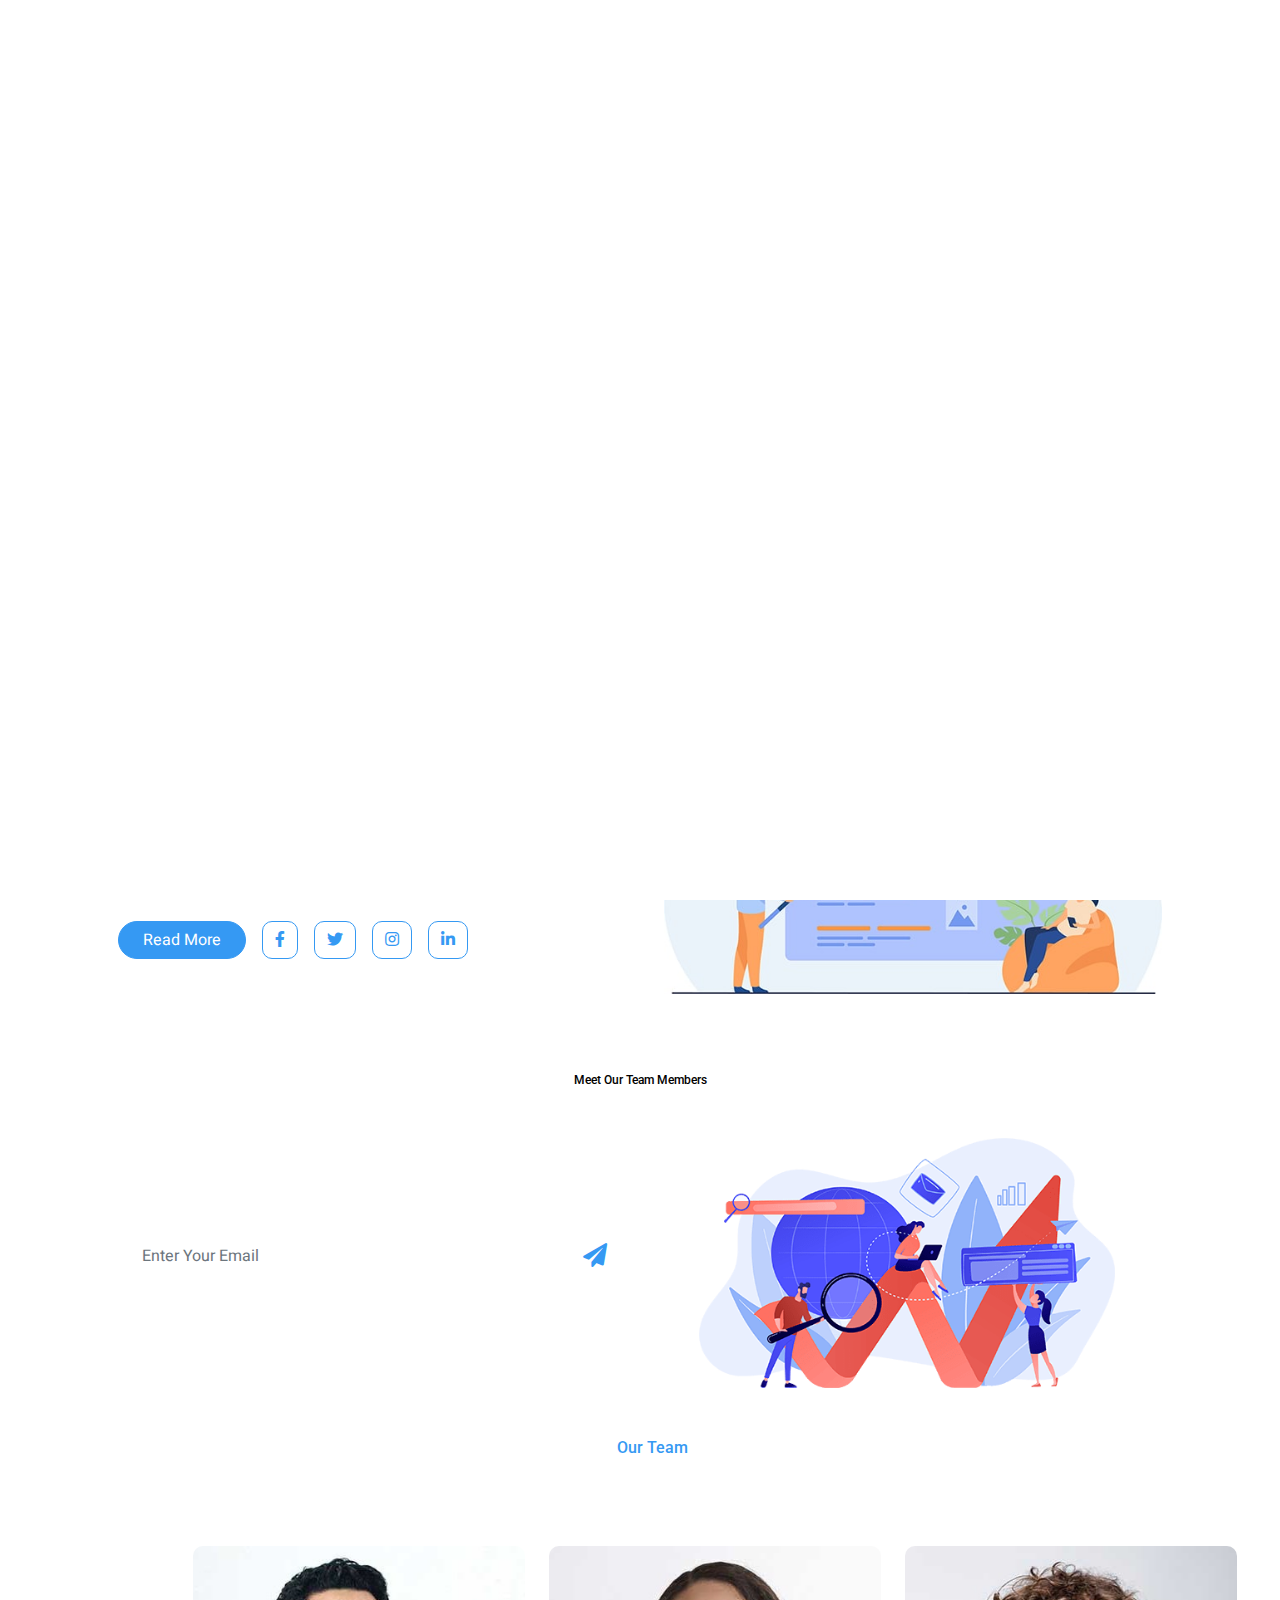
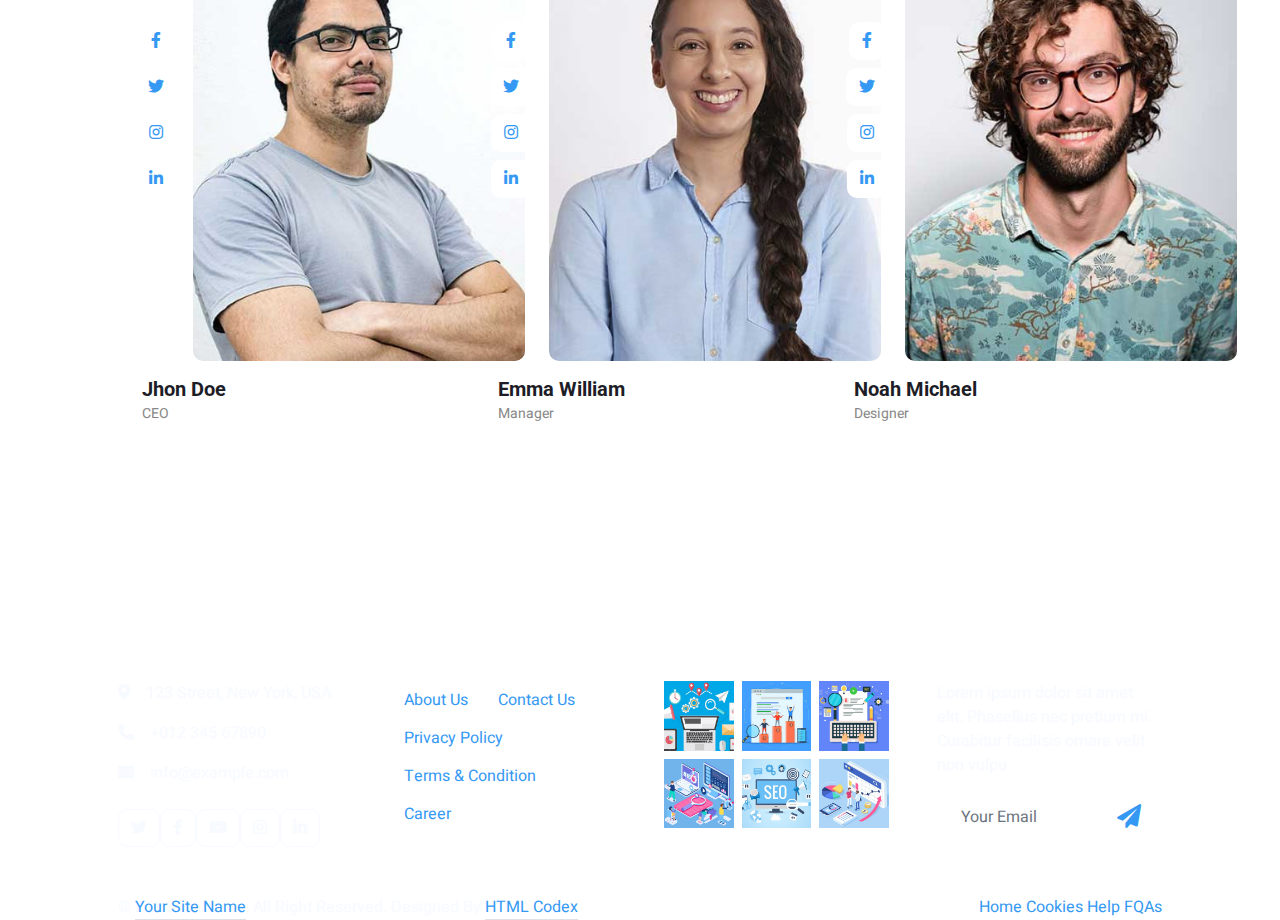
==== commit 12caba4e: "12" ====
--- a/about.html
+++ b/about.html
@@ -32,50 +32,213 @@
     <link href="css/style.css" rel="stylesheet">
 </head>
 
-
-<div>
-		
-	
-    <div id="qr-reader" ></div>
-<div id="qr-reader-results"></div>
-
-
-
-<script src="/html5-qrcode.min.js"></script>
-<script>
-function docReady(fn) {
-    // see if DOM is already available
-    if (document.readyState === "complete"
-        || document.readyState === "interactive") {
-        // call on next available tick
-        setTimeout(fn, 1);
-    } else {
-        document.addEventListener("DOMContentLoaded", fn);
-    }
-}
-
-docReady(function () {
-    var resultContainer = document.getElementById('qr-reader-results');
-    var lastResult, countResults = 0;
-    function onScanSuccess(decodedText, decodedResult) {
-        if (decodedText !== lastResult) {
-            ++countResults;
-            lastResult = decodedText;
-            // Handle on success condition with the decoded message.
-            console.log(`Scan result ${decodedText}`, decodedResult);
-        }
-    }
-
-    var html5QrcodeScanner = new Html5QrcodeScanner(
-        "qr-reader", { fps: 10, qrbox: 250 });
-    html5QrcodeScanner.render(onScanSuccess);
-});
-</script>
-<script src="https://unpkg.com/html5-qrcode"></script>
-
+<body>
+    <div class="container-xxl bg-white p-0">
+        <!-- Spinner Start -->
+        <div id="spinner" class="show bg-white position-fixed translate-middle w-100 vh-100 top-50 start-50 d-flex align-items-center justify-content-center">
+            <div class="spinner-grow text-primary" style="width: 3rem; height: 3rem;" role="status">
+                <span class="sr-only">Loading...</span>
+            </div>
+        </div>
+        <!-- Spinner End -->
+
+
+        <!-- Navbar & Hero Start -->
+        <div class="container-xxl position-relative p-0">
+            <nav class="navbar navbar-expand-lg navbar-light px-4 px-lg-5 py-3 py-lg-0">
+                <a href="" class="navbar-brand p-0">
+                    <h1 class="m-0"><i class="fa fa-search me-2"></i>SEO<span class="fs-5">Master</span></h1>
+                    <!-- <img src="img/logo.png" alt="Logo"> -->
+                </a>
+                <button class="navbar-toggler" type="button" data-bs-toggle="collapse" data-bs-target="#navbarCollapse">
+                    <span class="fa fa-bars"></span>
+                </button>
+                <div class="collapse navbar-collapse" id="navbarCollapse">
+                    <div class="navbar-nav ms-auto py-0">
+                        <a href="index.html" class="nav-item nav-link">Home</a>
+                        <a href="about.html" class="nav-item nav-link active">About</a>
+                        <a href="service.html" class="nav-item nav-link">Service</a>
+                        <a href="project.html" class="nav-item nav-link">Project</a>
+                        <div class="nav-item dropdown">
+                            <a href="#" class="nav-link dropdown-toggle" data-bs-toggle="dropdown">Pages</a>
+                            <div class="dropdown-menu m-0">
+                                <a href="team.html" class="dropdown-item">Our Team</a>
+                                <a href="testimonial.html" class="dropdown-item">Testimonial</a>
+                                <a href="404.html" class="dropdown-item">404 Page</a>
+                            </div>
+                        </div>
+                        <a href="contact.html" class="nav-item nav-link">Contact</a>
+                    </div>
+                    <butaton type="button" class="btn text-secondary ms-3" data-bs-toggle="modal" data-bs-target="#searchModal"><i class="fa fa-search"></i></butaton>
+                    <a href="https://htmlcodex.com/startup-company-website-template" class="btn btn-secondary text-light rounded-pill py-2 px-4 ms-3">Pro Version</a>
+                </div>
+            </nav>
+
+            <div class="container-xxl py-5 bg-primary hero-header mb-5">
+                <div class="container my-5 py-5 px-lg-5">
+                    <div class="row g-5 py-5">
+                        <div class="col-12 text-center">
+                            <h1 class="text-white animated zoomIn">About Us</h1>
+                            <hr class="bg-white mx-auto mt-0" style="width: 90px;">
+                            <nav aria-label="breadcrumb">
+                                <ol class="breadcrumb justify-content-center">
+                                    <li class="breadcrumb-item"><a class="text-white" href="#">Home</a></li>
+                                    <li class="breadcrumb-item"><a class="text-white" href="#">Pages</a></li>
+                                    <li class="breadcrumb-item text-white active" aria-current="page">About</li>
+                                </ol>
+                            </nav>
+                        </div>
+                    </div>
+                </div>
+            </div>
+        </div>
+        <!-- Navbar & Hero End -->
+
+
+        <!-- Full Screen Search Start -->
+        <div class="modal fade" id="searchModal" tabindex="-1">
+            <div class="modal-dialog modal-fullscreen">
+                <div class="modal-content" style="background: rgba(29, 29, 39, 0.7);">
+                    <div class="modal-header border-0">
+                        <button type="button" class="btn bg-white btn-close" data-bs-dismiss="modal" aria-label="Close"></button>
+                    </div>
+                    <div class="modal-body d-flex align-items-center justify-content-center">
+                        <div class="input-group" style="max-width: 600px;">
+                            <input type="text" class="form-control bg-transparent border-light p-3" placeholder="Type search keyword">
+                            <button class="btn btn-light px-4"><i class="bi bi-search"></i></button>
+                        </div>
+                    </div>
+                </div>
+            </div>
+        </div>
+        <!-- Full Screen Search End -->
+
+
+        <!-- About Start -->
+        <div class="container-xxl py-5">
+            <div class="container px-lg-5">
+                <div class="row g-5">
+                    <div class="col-lg-6 wow fadeInUp" data-wow-delay="0.1s">
+                        <div class="section-title position-relative mb-4 pb-2">
+                            <h6 class="position-relative text-primary ps-4">About Us</h6>
+                            <h2 class="mt-2">The best SEO solution with 10 years of experience</h2>
+                        </div>
+                        <p class="mb-4">Tempor erat elitr rebum at clita. Diam dolor diam ipsum et tempor sit. Aliqu diam amet diam et eos labore. Clita erat ipsum et lorem et sit, sed stet no labore lorem sit. Sanctus clita duo justo et tempor eirmod magna dolore erat amet</p>
+                        <div class="row g-3">
+                            <div class="col-sm-6">
+                                <h6 class="mb-3"><i class="fa fa-check text-primary me-2"></i>Award Winning</h6>
+                                <h6 class="mb-0"><i class="fa fa-check text-primary me-2"></i>Professional Staff</h6>
+                            </div>
+                            <div class="col-sm-6">
+                                <h6 class="mb-3"><i class="fa fa-check text-primary me-2"></i>24/7 Support</h6>
+                                <h6 class="mb-0"><i class="fa fa-check text-primary me-2"></i>Fair Prices</h6>
+                            </div>
+                        </div>
+                        <div class="d-flex align-items-center mt-4">
+                            <a class="btn btn-primary rounded-pill px-4 me-3" href="">Read More</a>
+                            <a class="btn btn-outline-primary btn-square me-3" href=""><i class="fab fa-facebook-f"></i></a>
+                            <a class="btn btn-outline-primary btn-square me-3" href=""><i class="fab fa-twitter"></i></a>
+                            <a class="btn btn-outline-primary btn-square me-3" href=""><i class="fab fa-instagram"></i></a>
+                            <a class="btn btn-outline-primary btn-square" href=""><i class="fab fa-linkedin-in"></i></a>
+                        </div>
+                    </div>
+                    <div class="col-lg-6">
+                        <img class="img-fluid wow zoomIn" data-wow-delay="0.5s" src="img/about.jpg">
+                    </div>
+                </div>
+            </div>
+        </div>
+        <!-- About End -->
+
+
+        <!-- Newsletter Start -->
+        <div class="container-xxl bg-primary newsletter my-5 wow fadeInUp" data-wow-delay="0.1s">
+            <div class="container px-lg-5">
+                <div class="row align-items-center" style="height: 250px;">
+                    <div class="col-12 col-md-6">
+                        <h3 class="text-white">Ready to get started</h3>
+                        <small class="text-white">Diam elitr est dolore at sanctus nonumy.</small>
+                        <div class="position-relative w-100 mt-3">
+                            <input class="form-control border-0 rounded-pill w-100 ps-4 pe-5" type="text" placeholder="Enter Your Email" style="height: 48px;">
+                            <button type="button" class="btn shadow-none position-absolute top-0 end-0 mt-1 me-2"><i class="fa fa-paper-plane text-primary fs-4"></i></button>
+                        </div>
+                    </div>
+                    <div class="col-md-6 text-center mb-n5 d-none d-md-block">
+                        <img class="img-fluid mt-5" style="height: 250px;" src="img/newsletter.png">
+                    </div>
+                </div>
+            </div>
+        </div>
+        <!-- Newsletter End -->
+
+
+        <!-- Team Start -->
+        <div class="container-xxl py-5">
+            <div class="container px-lg-5">
+                <div class="section-title position-relative text-center mb-5 pb-2 wow fadeInUp" data-wow-delay="0.1s">
+                    <h6 class="position-relative d-inline text-primary ps-4">Our Team</h6>
+                    <h2 class="mt-2">Meet Our Team Members</h2>
+                </div>
+                <div class="row g-4">
+                    <div class="col-lg-4 wow fadeInUp" data-wow-delay="0.1s">
+                        <div class="team-item">
+                            <div class="d-flex">
+                                <div class="flex-shrink-0 d-flex flex-column align-items-center mt-4 pt-5" style="width: 75px;">
+                                    <a class="btn btn-square text-primary bg-white my-1" href=""><i class="fab fa-facebook-f"></i></a>
+                                    <a class="btn btn-square text-primary bg-white my-1" href=""><i class="fab fa-twitter"></i></a>
+                                    <a class="btn btn-square text-primary bg-white my-1" href=""><i class="fab fa-instagram"></i></a>
+                                    <a class="btn btn-square text-primary bg-white my-1" href=""><i class="fab fa-linkedin-in"></i></a>
+                                </div>
+                                <img class="img-fluid rounded w-100" src="img/team-1.jpg" alt="">
+                            </div>
+                            <div class="px-4 py-3">
+                                <h5 class="fw-bold m-0">Jhon Doe</h5>
+                                <small>CEO</small>
+                            </div>
+                        </div>
+                    </div>
+                    <div class="col-lg-4 wow fadeInUp" data-wow-delay="0.3s">
+                        <div class="team-item">
+                            <div class="d-flex">
+                                <div class="flex-shrink-0 d-flex flex-column align-items-center mt-4 pt-5" style="width: 75px;">
+                                    <a class="btn btn-square text-primary bg-white my-1" href=""><i class="fab fa-facebook-f"></i></a>
+                                    <a class="btn btn-square text-primary bg-white my-1" href=""><i class="fab fa-twitter"></i></a>
+                                    <a class="btn btn-square text-primary bg-white my-1" href=""><i class="fab fa-instagram"></i></a>
+                                    <a class="btn btn-square text-primary bg-white my-1" href=""><i class="fab fa-linkedin-in"></i></a>
+                                </div>
+                                <img class="img-fluid rounded w-100" src="img/team-2.jpg" alt="">
+                            </div>
+                            <div class="px-4 py-3">
+                                <h5 class="fw-bold m-0">Emma William</h5>
+                                <small>Manager</small>
+                            </div>
+                        </div>
+                    </div>
+                    <div class="col-lg-4 wow fadeInUp" data-wow-delay="0.6s">
+                        <div class="team-item">
+                            <div class="d-flex">
+                                <div class="flex-shrink-0 d-flex flex-column align-items-center mt-4 pt-5" style="width: 75px;">
+                                    <a class="btn btn-square text-primary bg-white my-1" href=""><i class="fab fa-facebook-f"></i></a>
+                                    <a class="btn btn-square text-primary bg-white my-1" href=""><i class="fab fa-twitter"></i></a>
+                                    <a class="btn btn-square text-primary bg-white my-1" href=""><i class="fab fa-instagram"></i></a>
+                                    <a class="btn btn-square text-primary bg-white my-1" href=""><i class="fab fa-linkedin-in"></i></a>
+                                </div>
+                                <img class="img-fluid rounded w-100" src="img/team-3.jpg" alt="">
+                            </div>
+                            <div class="px-4 py-3">
+                                <h5 class="fw-bold m-0">Noah Michael</h5>
+                                <small>Designer</small>
+                            </div>
+                        </div>
+                    </div>
+                </div>
+            </div>
+        </div>
+        <!-- Team End -->
+        
 
         <!-- Footer Start -->
-        <!-- <div class="container-fluid bg-primary text-light footer mt-5 pt-5 wow fadeIn" data-wow-delay="0.1s">
+        <div class="container-fluid bg-primary text-light footer mt-5 pt-5 wow fadeIn" data-wow-delay="0.1s">
             <div class="container py-5 px-lg-5">
                 <div class="row g-5">
                     <div class="col-md-6 col-lg-3">
@@ -139,16 +302,29 @@
                             &copy; <a class="border-bottom" href="#">Your Site Name</a>, All Right Reserved. 
 							
 							<!--/*** This template is free as long as you keep the footer author’s credit link/attribution link/backlink. If you'd like to use the template without the footer author’s credit link/attribution link/backlink, you can purchase the Credit Removal License from "https://htmlcodex.com/credit-removal". Thank you for your support. ***/-->
-				
+							Designed By <a class="border-bottom" href="https://htmlcodex.com">HTML Codex</a>
+                        </div>
+                        <div class="col-md-6 text-center text-md-end">
+                            <div class="footer-menu">
+                                <a href="">Home</a>
+                                <a href="">Cookies</a>
+                                <a href="">Help</a>
+                                <a href="">FQAs</a>
+                            </div>
+                        </div>
+                    </div>
+                </div>
+            </div>
+        </div>
         <!-- Footer End -->
 
 
         <!-- Back to Top -->
-       
+        <a href="#" class="btn btn-lg btn-primary btn-lg-square back-to-top pt-2"><i class="bi bi-arrow-up"></i></a>
+    </div>
 
     <!-- JavaScript Libraries -->
-
-        <script src="https://code.jquery.com/jquery-3.4.1.min.js"></script>
+    <script src="https://code.jquery.com/jquery-3.4.1.min.js"></script>
     <script src="https://cdn.jsdelivr.net/npm/bootstrap@5.0.0/dist/js/bootstrap.bundle.min.js"></script>
     <script src="lib/wow/wow.min.js"></script>
     <script src="lib/easing/easing.min.js"></script>
@@ -159,6 +335,6 @@
 
     <!-- Template Javascript -->
     <script src="js/main.js"></script>
-
 </body>
+
 </html>--- a/css/style.css
+++ b/css/style.css
@@ -661,41 +661,4 @@
     border-radius: 15px !important;
     border: 2px solid grey !important;
     
-}
-#reader {
-    width: 640px;
-}
-@media(max-width: 600px) {
-	#reader {
-		width: 300px;
-	}
-}
-.empty {
-    display: block;
-    width: 100%;
-    height: 20px;
-}
-.alert {
-    padding: 15px;
-    margin-bottom: 20px;
-    border: 1px solid transparent;
-    border-radius: 4px;
-}
-.alert-info {
-    color: #31708f;
-    background-color: #d9edf7;
-    border-color: #bce8f1;
-}
-.alert-success {
-    color: #3c763d;
-    background-color: #dff0d8;
-    border-color: #d6e9c6;
-}
-#scanapp_ad {
-    display: none;
-}
-@media(max-width: 1500px) {
-	#scanapp_ad {
-		display: block;
-	}
 }